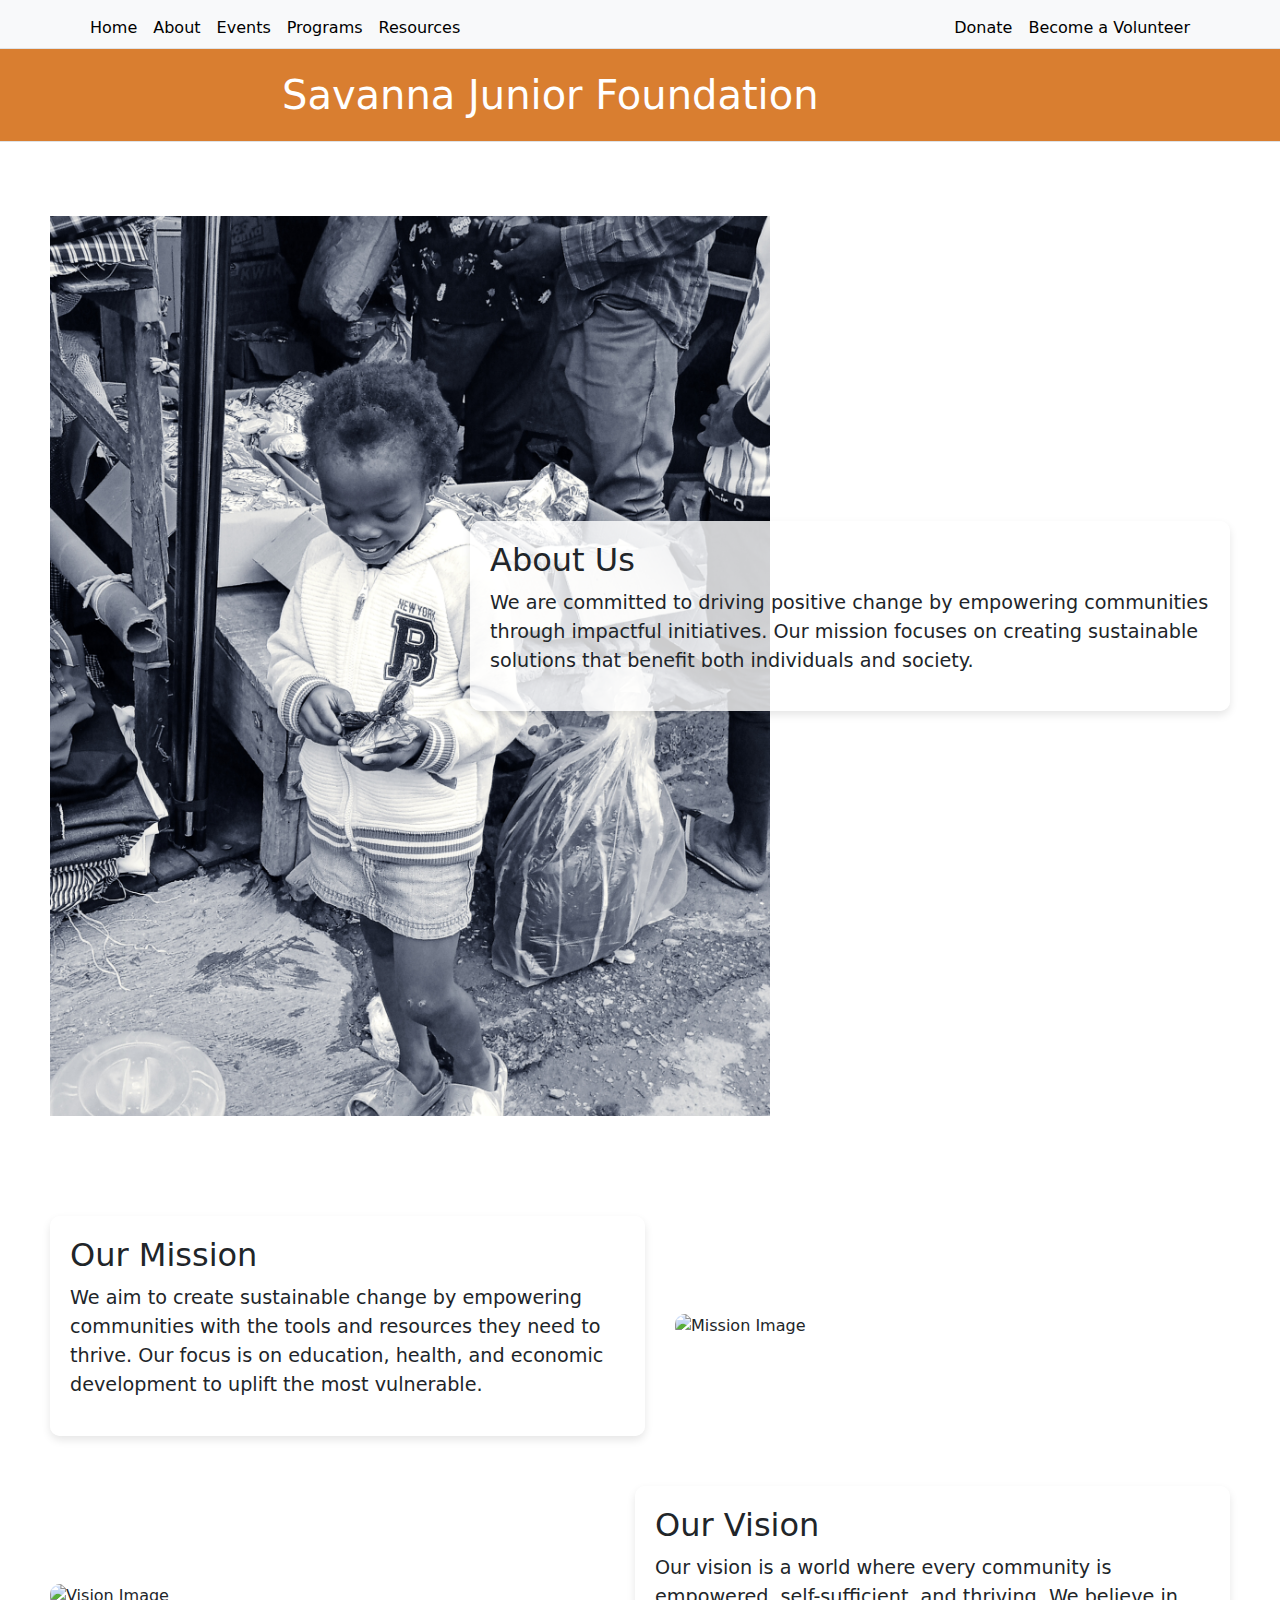
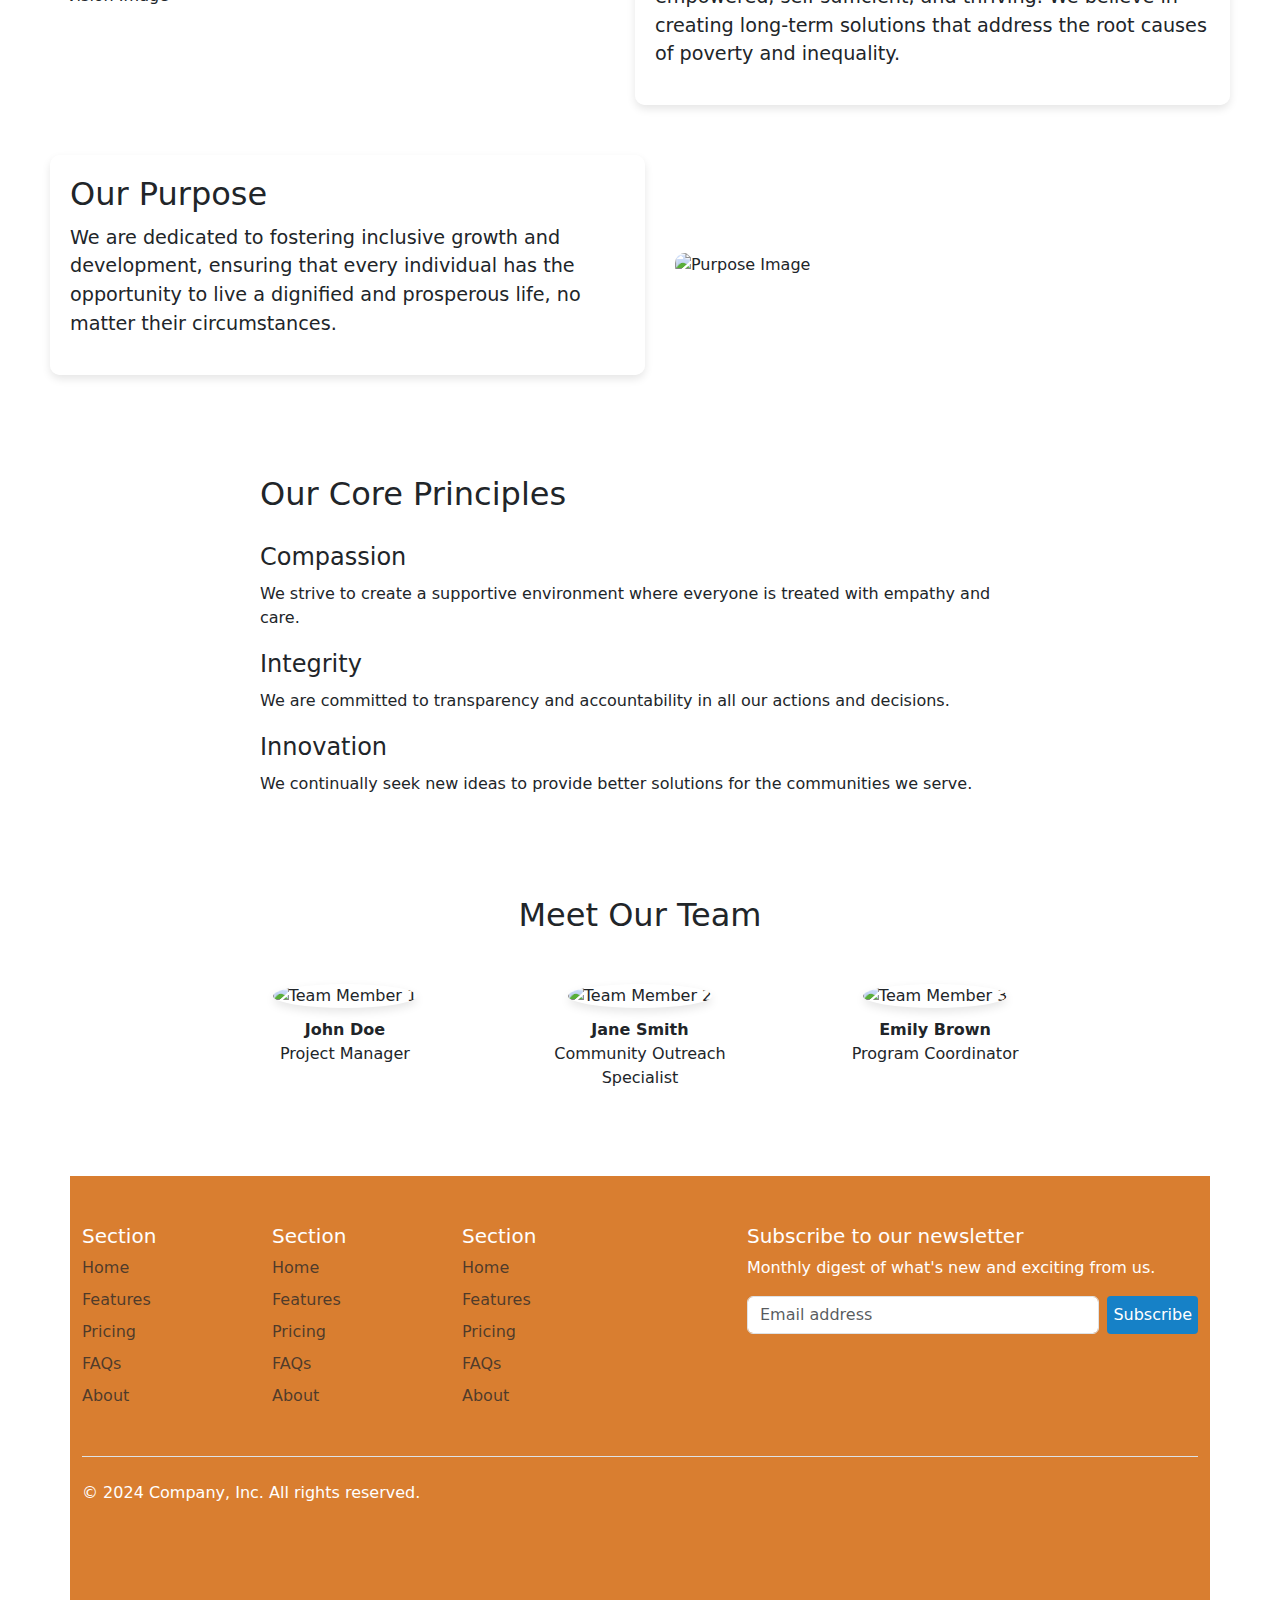
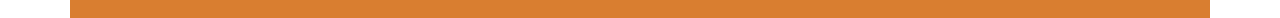
==== AboutUs.html @ 060136b7 "added about us and eveent caleender content" ====
<!DOCTYPE html>
<html lang="en">
<head>
    <meta charset="UTF-8">
    <meta name="viewport" content="width=device-width, initial-scale=1.0">
    <title>Donate</title>
    <link href="https://cdn.jsdelivr.net/npm/bootstrap@5.3.3/dist/css/bootstrap.min.css" rel="stylesheet" integrity="sha384-QWTKZyjpPEjISv5WaRU9OFeRpok6YctnYmDr5pNlyT2bRjXh0JMhjY6hW+ALEwIH" crossorigin="anonymous">
    <link rel="stylesheet" href="./styles.css">
</head>
<body>

    <!-- NavBar -->
<nav class="py-2 bg-body-tertiary border-bottom custom-navbar">
    <div class="container d-flex flex-wrap">
        <ul class="nav me-auto">
            <li class="nav-item"><a href="/" class="nav-link link-body-emphasis px-2 active" aria-current="page">Home</a></li>
            <li class="nav-item"><a href="/AboutUs.html" class="nav-link link-body-emphasis px-2">About</a></li>
            <li class="nav-item"><a href="/EventCalender.html" class="nav-link link-body-emphasis px-2">Events</a></li>
            <li class="nav-item"><a href="/Programs.html" class="nav-link link-body-emphasis px-2">Programs</a></li>
            <li class="nav-item"><a href="/Resource.html" class="nav-link link-body-emphasis px-2">Resources</a></li>
        </ul>
        <ul class="nav">
            <li class="nav-item"><a href="/Donation.html" class="nav-link link-body-emphasis px-2">Donate</a></li>
            <li class="nav-item"><a href="/Volunteer.html" class="nav-link link-body-emphasis px-2">Become a Volunteer</a></li>
        </ul>
    </div>
</nav>

<header class="py-3 mb-4 border-bottom">
    <div class="container d-flex flex-wrap justify-content-center">
        <a href="/" class="d-flex align-items-center mb-3 mb-lg-0 me-lg-auto link-body-emphasis text-decoration-none">
            <img src="./images/logo.png" width="200" alt="">
            <div class="fs-1 header-title">Savanna Junior Foundation</div>
        </a>
    </div>
</header>

<section class="about-us-section">
    <div class="about-us-container">
      <div class="about-us-image">
        <img src="images/image1.jpg" width="400" alt="About Us Image">
      </div>
      <div class="about-us-content">
        <h2>About Us</h2>
        <p>We are committed to driving positive change by empowering communities through impactful initiatives. Our mission focuses on creating sustainable solutions that benefit both individuals and society.</p>
      </div>
    </div>
  </section>


  <section class="mission-vision-purpose">

    <!-- Mission Section -->
    <div class="section mission">
      <div class="text">
        <h2>Our Mission</h2>
        <p>We aim to create sustainable change by empowering communities with the tools and resources they need to thrive. Our focus is on education, health, and economic development to uplift the most vulnerable.</p>
      </div>
      <div class="image">
        <img src="your-mission-image-url.jpg" alt="Mission Image">
      </div>
    </div>
  
    <!-- Vision Section -->
    <div class="section vision">
      <div class="image">
        <img src="your-vision-image-url.jpg" alt="Vision Image">
      </div>
      <div class="text">
        <h2>Our Vision</h2>
        <p>Our vision is a world where every community is empowered, self-sufficient, and thriving. We believe in creating long-term solutions that address the root causes of poverty and inequality.</p>
      </div>
    </div>
  
    <!-- Purpose Section -->
    <div class="section purpose">
      <div class="text">
        <h2>Our Purpose</h2>
        <p>We are dedicated to fostering inclusive growth and development, ensuring that every individual has the opportunity to live a dignified and prosperous life, no matter their circumstances.</p>
      </div>
      <div class="image">
        <img src="your-purpose-image-url.jpg" alt="Purpose Image">
      </div>
    </div>
  
  </section>
  
  
  
  
  <section class="principles">
    <h2>Our Core Principles</h2>
  
    <div class="principle">
      <h3>Compassion</h3>
      <p>We strive to create a supportive environment where everyone is treated with empathy and care.</p>
    </div>
  
    <div class="principle">
      <h3>Integrity</h3>
      <p>We are committed to transparency and accountability in all our actions and decisions.</p>
    </div>
  
    <div class="principle">
      <h3>Innovation</h3>
      <p>We continually seek new ideas to provide better solutions for the communities we serve.</p>
    </div>
  </section>
  

  <section class="my-team">
    <h2>Meet Our Team</h2>
  
    <div class="team-member">
      <img src="./images/member1.jpg" alt="Team Member 1">
      <p><strong>John Doe</strong><br>Project Manager</p>
    </div>
  
    <div class="team-member">
      <img src="./images/member2.jpg" alt="Team Member 2">
      <p><strong>Jane Smith</strong><br>Community Outreach Specialist</p>
    </div>
  
    <div class="team-member">
      <img src="./images/member3.jpg" alt="Team Member 3">
      <p><strong>Emily Brown</strong><br>Program Coordinator</p>
    </div>
  </section>
  










<div class="container custom-footer">
    <footer class="py-5">
      <div class="row">
        <div class="col-6 col-md-2 mb-3">
          <h5>Section</h5>
          <ul class="nav flex-column">
            <li class="nav-item mb-2"><a href="#" class="nav-link p-0 text-body-secondary">Home</a></li>
            <li class="nav-item mb-2"><a href="#" class="nav-link p-0 text-body-secondary">Features</a></li>
            <li class="nav-item mb-2"><a href="#" class="nav-link p-0 text-body-secondary">Pricing</a></li>
            <li class="nav-item mb-2"><a href="#" class="nav-link p-0 text-body-secondary">FAQs</a></li>
            <li class="nav-item mb-2"><a href="#" class="nav-link p-0 text-body-secondary">About</a></li>
          </ul>
        </div>
  
        <div class="col-6 col-md-2 mb-3">
          <h5>Section</h5>
          <ul class="nav flex-column">
            <li class="nav-item mb-2"><a href="#" class="nav-link p-0 text-body-secondary">Home</a></li>
            <li class="nav-item mb-2"><a href="#" class="nav-link p-0 text-body-secondary">Features</a></li>
            <li class="nav-item mb-2"><a href="#" class="nav-link p-0 text-body-secondary">Pricing</a></li>
            <li class="nav-item mb-2"><a href="#" class="nav-link p-0 text-body-secondary">FAQs</a></li>
            <li class="nav-item mb-2"><a href="#" class="nav-link p-0 text-body-secondary">About</a></li>
          </ul>
        </div>
  
        <div class="col-6 col-md-2 mb-3">
          <h5>Section</h5>
          <ul class="nav flex-column">
            <li class="nav-item mb-2"><a href="#" class="nav-link p-0 text-body-secondary">Home</a></li>
            <li class="nav-item mb-2"><a href="#" class="nav-link p-0 text-body-secondary">Features</a></li>
            <li class="nav-item mb-2"><a href="#" class="nav-link p-0 text-body-secondary">Pricing</a></li>
            <li class="nav-item mb-2"><a href="#" class="nav-link p-0 text-body-secondary">FAQs</a></li>
            <li class="nav-item mb-2"><a href="#" class="nav-link p-0 text-body-secondary">About</a></li>
          </ul>
        </div>
  
        <div class="col-md-5 offset-md-1 mb-3">
          <form>
            <h5>Subscribe to our newsletter</h5>
            <p>Monthly digest of what's new and exciting from us.</p>
            <div class="d-flex flex-column flex-sm-row w-100 gap-2">
              <label for="newsletter1" class="visually-hidden">Email address</label>
              <input id="newsletter1" type="text" class="form-control" placeholder="Email address">
              <button class="sub-btn" type="button">Subscribe</button>
            </div>
          </form>
        </div>
      </div>
  
      <div class="d-flex flex-column flex-sm-row justify-content-between py-4 my-4 border-top">
        <p>&copy; 2024 Company, Inc. All rights reserved.</p>
        <ul class="list-unstyled d-flex">
          <li class="ms-3"><a class="link-body-emphasis" href="#"><svg class="bi" width="24" height="24"><use xlink:href="#twitter"/></svg></a></li>
          <li class="ms-3"><a class="link-body-emphasis" href="#"><svg class="bi" width="24" height="24"><use xlink:href="#instagram"/></svg></a></li>
          <li class="ms-3"><a class="link-body-emphasis" href="#"><svg class="bi" width="24" height="24"><use xlink:href="#facebook"/></svg></a></li>
        </ul>
      </div>
    </footer>
  </div>
  <script src="/docs/5.3/dist/js/bootstrap.bundle.min.js" integrity="sha384-YvpcrYf0tY3lHB60NNkmXc5s9fDVZLESaAA55NDzOxhy9GkcIdslK1eN7N6jIeHz" crossorigin="anonymous"></script>
  
      </body>
      
      <script src="script.js"></script>

 <!-- footer -->
<script src="https://cdn.jsdelivr.net/npm/bootstrap@5.3.3/dist/js/bootstrap.bundle.min.js" integrity="sha384-YvpcrYf0tY3lHB60NNkmXc5s9fDVZLESaAA55NDzOxhy9GkcIdslK1eN7N6jIeHz" crossorigin="anonymous"></script>

</body>
</html>
---- styles.css ----
/* navbar */
.custom-navbar {
    background-color: #D97E30; 
    padding-bottom: 0 !important; 
    position: sticky;
}

header.py-3.mb-4.border-bottom {
    padding-top: 30px;
    background-color:#D97E30 ;
    
}
.header-title{
    color: white;
}

.custom-navbar .nav-link:hover {
    color: #6a6968 !important; 
}

/*  */


/* foooter */
.custom-footer{
    background-color: #D97E30;
    color: white;
    width: auto;
}
.sub-btn{
    color: white;
    background-color: #1681c7;
    border: none;
    border-radius: 4px;
}
/*  */

/* hero  */
/* Styles for the hero section */
.hero-section {
    margin-top: -20px;
    background-image: url('./images/sand2.png');
    background-repeat: no-repeat;
    background-size: cover;
    height: 90vh;
    background-attachment: fixed;
    display: flex;
    justify-content: center;
    align-items: center;
    padding: 0 50px;
  }
  
  .hero-section > * {
    position: relative;
    z-index: 2;
  }
  
  /* Content will be side by side on larger screens */
  .hero-content {
    display: flex;
    flex-direction: row; /* Side by side layout */
    justify-content: space-between;
    align-items: center;
    gap: 2em;
    width: 100%;
    max-width: 1200px; /* Control max width of the content */
    text-align: center;
  }
  
  /* Hero image styles */
  .hero-image {
    flex: 1; /* Image takes up 1 part of the space */
    display: flex;
    justify-content: center;
    align-items: center;
    background-color: #1A83C8;
    padding: 20px;
  }
  
  .hero-image img {
    max-width: 100%; /* Ensures the image is responsive */
    height: auto;
  }
  
  /* Hero text styles */
  .hero-text {
    flex: 1; /* Text takes up 1 part of the space */
    text-align: left;
    padding: 20px;
    background-color: rgba(255, 255, 255, 0.8); /* Add a semi-transparent background for readability */
    border-radius: 10px;
    box-shadow: 0 4px 8px rgba(0, 0, 0, 0.1); /* Add a shadow for depth */
  }
  
  .hero-text h2 {
    font-size: 2.5rem;
    color: black;
  }
  
  .hero-text p {
    font-size: 1rem;
    line-height: 1.6;
    margin: 1em 0;
  }
  
  /* Button styling */
  .hero-btn {
    margin-top: 1.5em; /* Space above the button */
  }
  
  .hero-btn button {
    background-color: #1681c7;
    text-align: center;
    border: none;
    color: white;
    padding: 20px;
    border-radius: 0px;
    font-size: 1.2rem;
    cursor: pointer;
  }
  
  .hero-btn button:hover {
    background-color: #e04e2a;
  }
  
  /* Responsive Design for Tablets */
  @media (max-width: 768px) {
    .hero-content {
      flex-direction: column; /* Stack content vertically on smaller screens */
      gap: 1.5em;
    }
  
    .hero-image {
      padding: 40px;
    }
  
    .hero-text h2 {
      font-size: 2rem;
    }
  }
  
  /* Responsive Design for Mobile Devices */
  @media (max-width: 480px) {
    .hero-section {
      height: auto;
      background-attachment: scroll; /* Remove fixed background for mobile */
      padding: 20px;
    }
  
    .hero-content {
      flex-direction: column;
      gap: 1em;
    }
  
    .hero-image {
      padding: 40px;
    }
  
    .hero-text {
      padding: 10px;
    }
  
    .hero-text h2 {
      font-size: 1.6rem;
    }
  
    .hero-text p {
      font-size: 0.9rem;
    }
  
    .hero-btn button {
      font-size: 1rem;
      padding: 10px 20px;
    }
  }
  
/*  */





/* number counter */

.number-counter {
    background-color:#D97E30 ;
    display: flex;
    justify-content: center;
    align-items: center;
    gap: 30px; /* Add space between counter containers */
    flex-wrap: wrap; /* Allow wrapping to new lines if necessary */
    padding: 20px;
    margin-top: -100px;
  }
  
  
  .counter-container {
    display: flex;
    flex-direction: column;
    justify-content: center;
    text-align: center;
    margin: 30px 50px;
  }
  
  .counter {
    font-size: 60px;
    margin-top: 10px;
  }
  
  @media (max-width: 580px) {
    body {
      flex-direction: column;
    }
  }
  

/*  */



/* Core Values Section Styles */
.core-values {
    display: flex;
    flex-wrap: wrap; /* Allows items to wrap on smaller screens */
    justify-content: center; /* Centers content horizontally */
    padding: 20px; /* Adds padding to the section */
  }
  
  /* Individual Core Value Content */
  .core-value-content {
    display: flex; /* Flexbox for layout */
    flex-direction: column; /* Stack items vertically */
    align-items: center; /* Center items */
    margin: 20px; /* Space between items */
    max-width: 300px; /* Limit the width of each content block */
    text-align: center; /* Center the text */
  }
  
  /* Image Container with Overlay */
  .image-container {
    position: relative; /* For positioning the overlay */
  }
  
  .image-container img {
    /* max-width: 100%; Ensures responsiveness */
    height: auto; /* Maintain aspect ratio */
    border-radius: 10px; /* Optional: rounded corners */
    width: 500px;
    max-width: 100%; 
  }
  
  /* Overlay for Hover Effect */
  .overlay {
    position: absolute; /* Overlay positioned absolutely */
    top: 0;
    left: 0;
    right: 0;
    bottom: 0;
    background-color: rgba(0, 0, 0, 0.7); /* Semi-transparent background */
    color: white; /* Text color */
    display: flex; /* Flex to center the text */
    justify-content: center; /* Center horizontally */
    align-items: center; /* Center vertically */
    opacity: 0; /* Initially hidden */
    transition: opacity 0.3s ease; /* Smooth transition */
    border-radius: 10px; /* Optional: rounded corners */
  }
  
  .image-container:hover .overlay {
    opacity: 1; /* Show overlay on hover */
  }
  
  /* Core Value Text Styles */
  .core-value-text {
    margin-top: 10px; /* Space above text */
  }
  
  /* Responsive Styles */
  @media (max-width: 768px) {
    .core-value-content {
      max-width: 100%; /* Allow full width on smaller screens */
    }
  }
  



  /* /*  donation* */
  .donate {
    display: flex;
    justify-content: center;
    align-items: flex-start;
    flex-wrap: wrap; /* Allow wrapping on smaller screens */
    padding: 20px;
    background-color: #f9f9f9; /* Light background for contrast */
}

.donate-content {
    display: flex;
    justify-content: space-between;
    align-items: flex-start;
    flex-wrap: wrap; /* Allow wrapping on smaller screens */
    max-width: 1200px; /* Max width for larger screens */
    width: 100%;
}

.donate-image-container {
    flex: 1 1 200px; /* Allow flexibility, minimum width of 200px */
    margin-right: 20px; /* Space between image and text/form */
    text-align: center; /* Center the image */
}

.donate-image-container img {
    max-width: 100%; /* Responsive image */
    height: auto; /* Maintain aspect ratio */
}

.donate-content p {
    flex: 2 1 300px; /* Allow flexibility, minimum width of 300px */
    margin: 0 20px; /* Space around text */
    line-height: 1.5; /* Improve readability */
}

.donate-form {
    flex: 1 1 300px; /* Allow flexibility, minimum width of 300px */
    padding: 20px;
    border: 1px solid #ddd; /* Light border around the form */
    border-radius: 10px; /* Rounded corners */
    background-color: white; /* White background for the form */
    box-shadow: 0 2px 10px rgba(0, 0, 0, 0.1); /* Subtle shadow for depth */
}

.donate-form h3 {
    margin-top: 0; /* Remove top margin */
}

.donate-form input[type="text"],
.donate-form input[type="email"],
.donate-form input[type="number"] {
    width: 100%; /* Full width inputs */
    padding: 10px;
    margin-bottom: 15px; /* Space between inputs */
    border: 1px solid #ccc; /* Border for inputs */
    border-radius: 5px; /* Rounded corners for inputs */
}

.donate-form button {
    background-color: #1681c7; /* Button background color */
    color: white; /* Text color */
    padding: 10px 15px; /* Button padding */
    border: none; /* Remove default border */
    border-radius: 5px; /* Rounded corners */
    cursor: pointer; /* Pointer cursor on hover */
    font-size: 1rem; /* Font size for button */
}

.donate-form button:hover {
    background-color: #e04e2a; /* Button hover color */
}

/* Media Queries */
@media (max-width: 768px) {
    .donate {
        flex-direction: column; /* Stack vertically on smaller screens */
        align-items: center; /* Center align */
    }

    .donate-content {
        flex-direction: column; /* Stack content vertically */
        align-items: center; /* Center align */
    }

    .donate-image-container {
        margin-right: 0; /* Remove right margin on smaller screens */
        margin-bottom: 20px; /* Space below the image */
    }

    .donate-content p,
    .donate-form {
        width: 100%; /* Full width for smaller screens */
        max-width: none; /* Remove max-width */
        margin: 0; /* Remove margins */
    }
}

.donate-form label {
    display: inline-block; /* Make labels inline to position side by side */
    margin-right: 15px; /* Space between radio options */
    font-size: 1rem; /* Font size for the labels */
}




  /*  */


  /* about us  */
  .about-us-container {
    display: flex;
    align-items: center;
    position: relative;
    padding: 50px;
  }
  
  .about-us-image {
    flex: 1;
    position: relative;
  }
  
  .about-us-image img {
    width: 100%;
    height: 900px; /* You can adjust this height */
    object-fit: cover;
  }
  
  .about-us-content {
    flex: 1;
    background-color: rgba(255, 255, 255, 0.8); /* Semi-transparent background for the text */
    padding: 20px;
    position: relative;
    top: -50px; /* Moves the text box upwards to overlap the image */
    margin-left: -300px; /* Moves the text over the image */
    z-index: 1;
    box-shadow: 0 4px 8px rgba(0, 0, 0, 0.1); /* Optional shadow for depth */
    border-radius: 10px; /* Optional: Rounded corners */
  }
  
  .about-us-content h2 {
    font-size: 2rem;
    margin-bottom: 10px;
  }
  
  .about-us-content p {
    font-size: 1.2rem;
  }
  
  @media (max-width: 768px) {
    .about-us-container {
      flex-direction: column; /* Stack the image and text vertically on smaller screens */
      padding: 20px;
    }
  
    .about-us-content {
      top: 0;
      margin-left: 0;
      margin-top: -20px; /* Optional: Adjust spacing on smaller screens */
    }
  
    .about-us-image img {
      height: 300px;
    }
  }
  
  @media (max-width: 480px) {
    .about-us-content h2 {
      font-size: 1.5rem;
    }
  
    .about-us-content p {
      font-size: 1rem;
    }
  }



  .mission-vision-purpose {
    display: flex;
    flex-direction: column;
    gap: 50px;
    padding: 50px;
  }
  
  .section {
    display: flex;
    align-items: center;
    gap: 30px;
    justify-content: space-between;
  }
  
  .section .text {
    flex: 1;
    padding: 20px;
    background-color: rgba(255, 255, 255, 0.8); /* Optional: For better readability */
    border-radius: 10px;
    box-shadow: 0 4px 8px rgba(0, 0, 0, 0.1);
  }
  
  .section .text h2 {
    font-size: 2rem;
    margin-bottom: 10px;
  }
  
  .section .text p {
    font-size: 1.2rem;
  }
  
  .section .image {
    flex: 1;
  }
  
  .section .image img {
    width: 100%;
    height: auto;
    object-fit: cover;
    border-radius: 10px;
  }
  
  /* Mission Section: Image on the right, text on the left */
  .mission .image {
    order: 2;
  }
  .mission .text {
    order: 1;
  }
  
  /* Vision Section: Image on the left, text on the right */
  .vision .image {
    order: 1;
  }
  .vision .text {
    order: 2;
  }
  
  /* Purpose Section: Image on the right, text on the left */
  .purpose .image {
    order: 2;
  }
  .purpose .text {
    order: 1;
  }
  
  /* Responsive Design */
  @media (max-width: 768px) {
    .section {
      flex-direction: column;
      text-align: center;
    }
  
    .section .image, .section .text {
      order: unset; /* Reset the order */
    }
  
    .section .image img {
      height: 300px; /* Adjust image height for smaller screens */
    }
  }
  
  @media (max-width: 480px) {
    .section .text h2 {
      font-size: 1.5rem;
    }
  
    .section .text p {
      font-size: 1rem;
    }
  }
  
  
  

  .principles {
    text-align: left;
    margin: 50px auto;
    padding: 0 20px;
    max-width: 800px;
  }
  
  .principles h2 {
    font-size: 2rem;
    margin-bottom: 30px;
  }
  
  .principle h3 {
    font-size: 1.5rem;
    margin-bottom: 10px;
  }
  
  .principle p {
    font-size: 1rem;
    margin-bottom: 20px;
  }
  
  /* Responsive Design */
  @media (max-width: 768px) {
    .principles h2 {
      font-size: 1.8rem;
    }
  
    .principle h3 {
      font-size: 1.3rem;
    }
  
    .principle p {
      font-size: 0.95rem;
    }
  }
  


  .my-team {
    text-align: center;
    padding: 50px 20px;
  }
  
  .my-team h2 {
    font-size: 2rem;
    margin-bottom: 30px;
  }
  
  .team-member {
    display: inline-block;
    width: 250px;
    margin: 20px;
    vertical-align: top;
    text-align: center;
  }
  
  .team-member img {
    width: 100%;
    height: auto;
    border-radius: 50%;
    box-shadow: 0 4px 10px rgba(0, 0, 0, 0.1);
  }
  
  .team-member p {
    margin-top: 10px;
    font-size: 1rem;
  }
  
  /* Responsive Design */
  @media (max-width: 768px) {
    .team-member {
      width: 45%;
    }
  }
  
  @media (max-width: 480px) {
    .team-member {
      width: 90%;
      margin: 10px auto;
    }
  }
  
  /*  */



  /* events calender */
  /* Overall Page Layout */
.events-page {
    padding: 20px;
  }
  
  /* Upcoming Event and Calendar Side by Side */
  .upcoming-calendar-container {
    display: flex;
    justify-content: space-between;
    gap: 50px;
    margin-bottom: 50px;
  }
  
  .upcoming-event, .calendar-container {
    flex: 1;
    background-color: rgba(255, 255, 255, 0.8);
    padding: 20px;
    border-radius: 8px;
    box-shadow: 0 4px 6px rgba(0, 0, 0, 0.1);
  }
  
  .upcoming-event h2, .calendar-container h2 {
    font-size: 1.8rem;
    margin-bottom: 20px;
  }
  
  .calendar-container {
    text-align: center;
  }
  
  #event-date-picker {
    padding: 10px;
    border-radius: 5px;
    border: 1px solid #ccc;
    font-size: 1rem;
  }
  
  #check-event-btn {
    margin-top: 10px;
    padding: 10px 20px;
    background-color: #1681c7;
    color: white;
    cursor: pointer;
    border: none;
    border-radius: 5px;
    font-size: 1rem;
  }
  
  #check-event-btn:hover {
    background-color: #e04e2a;
  }
  
  #event-message {
    margin-top: 20px;
    font-size: 1.2rem;
    font-weight: bold;
  }
  
  /* Recent Events Section */
  .past-events-grid {
    display: grid;
    grid-template-columns: repeat(3, 1fr);
    gap: 20px;
  }
  
  .event-card {
    background-color: rgba(255, 255, 255, 0.8);
    border-radius: 8px;
    overflow: hidden;
    box-shadow: 0 4px 6px rgba(0, 0, 0, 0.1);
    text-align: center;
  }
  
  .event-card img {
    width: 100%;
    height: 150px;
    object-fit: cover;
  }
  
  .event-details {
    padding: 15px;
  }
  
  .event-details h3 {
    font-size: 1.5rem;
    margin-bottom: 10px;
  }
  
  .event-details p {
    font-size: 1rem;
  }
  
  /* Responsive Design */
  @media (max-width: 768px) {
    .upcoming-calendar-container {
      flex-direction: column;
      align-items: center;
    }
  
    .past-events-grid {
      grid-template-columns: repeat(2, 1fr);
    }
  
    .event-card img {
      height: 120px;
    }
  
    .event-details h3 {
      font-size: 1.2rem;
    }
  }
  
  @media (max-width: 480px) {
    .past-events-grid {
      grid-template-columns: 1fr;
    }
  
    .event-card img {
      height: 100px;
    }
  
    .event-details h3 {
      font-size: 1rem;
    }
  
    .upcoming-event, .calendar-container {
      padding: 15px;
    }
  }
  
  
  
  /*  */
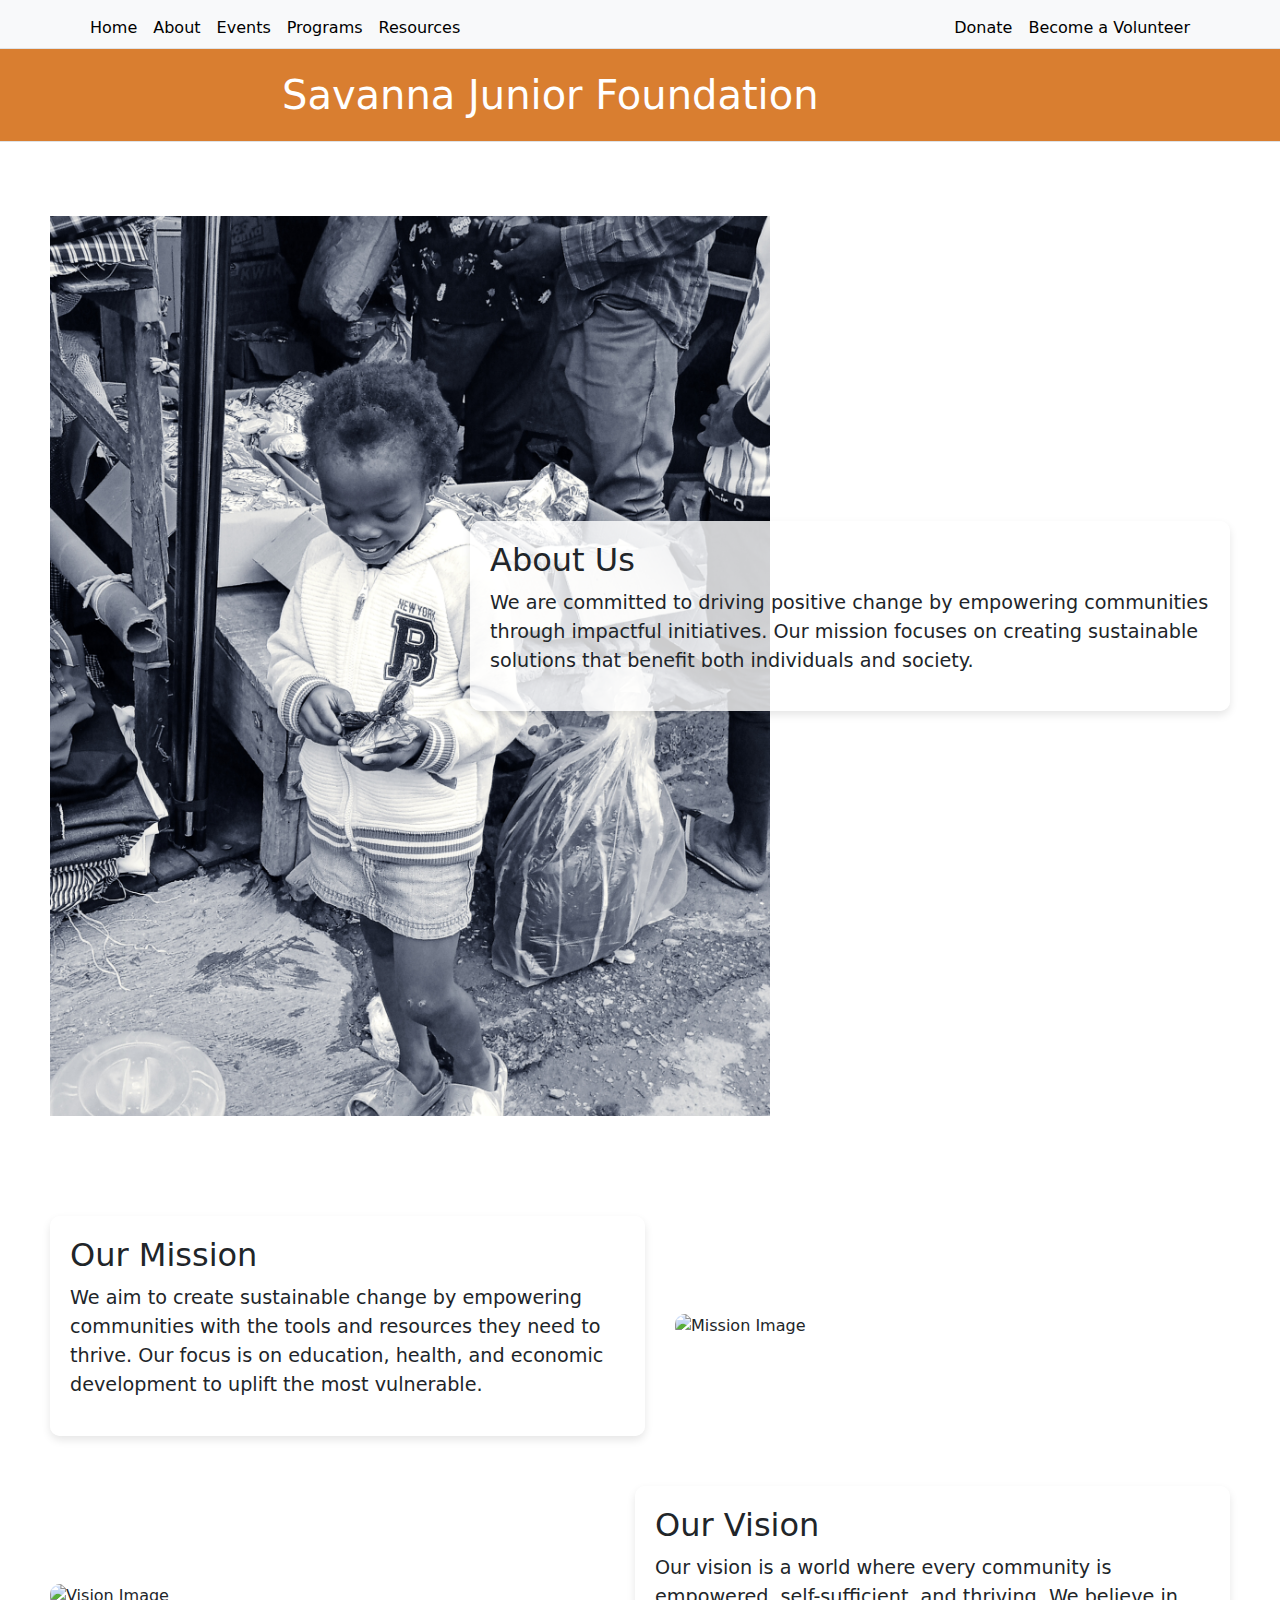
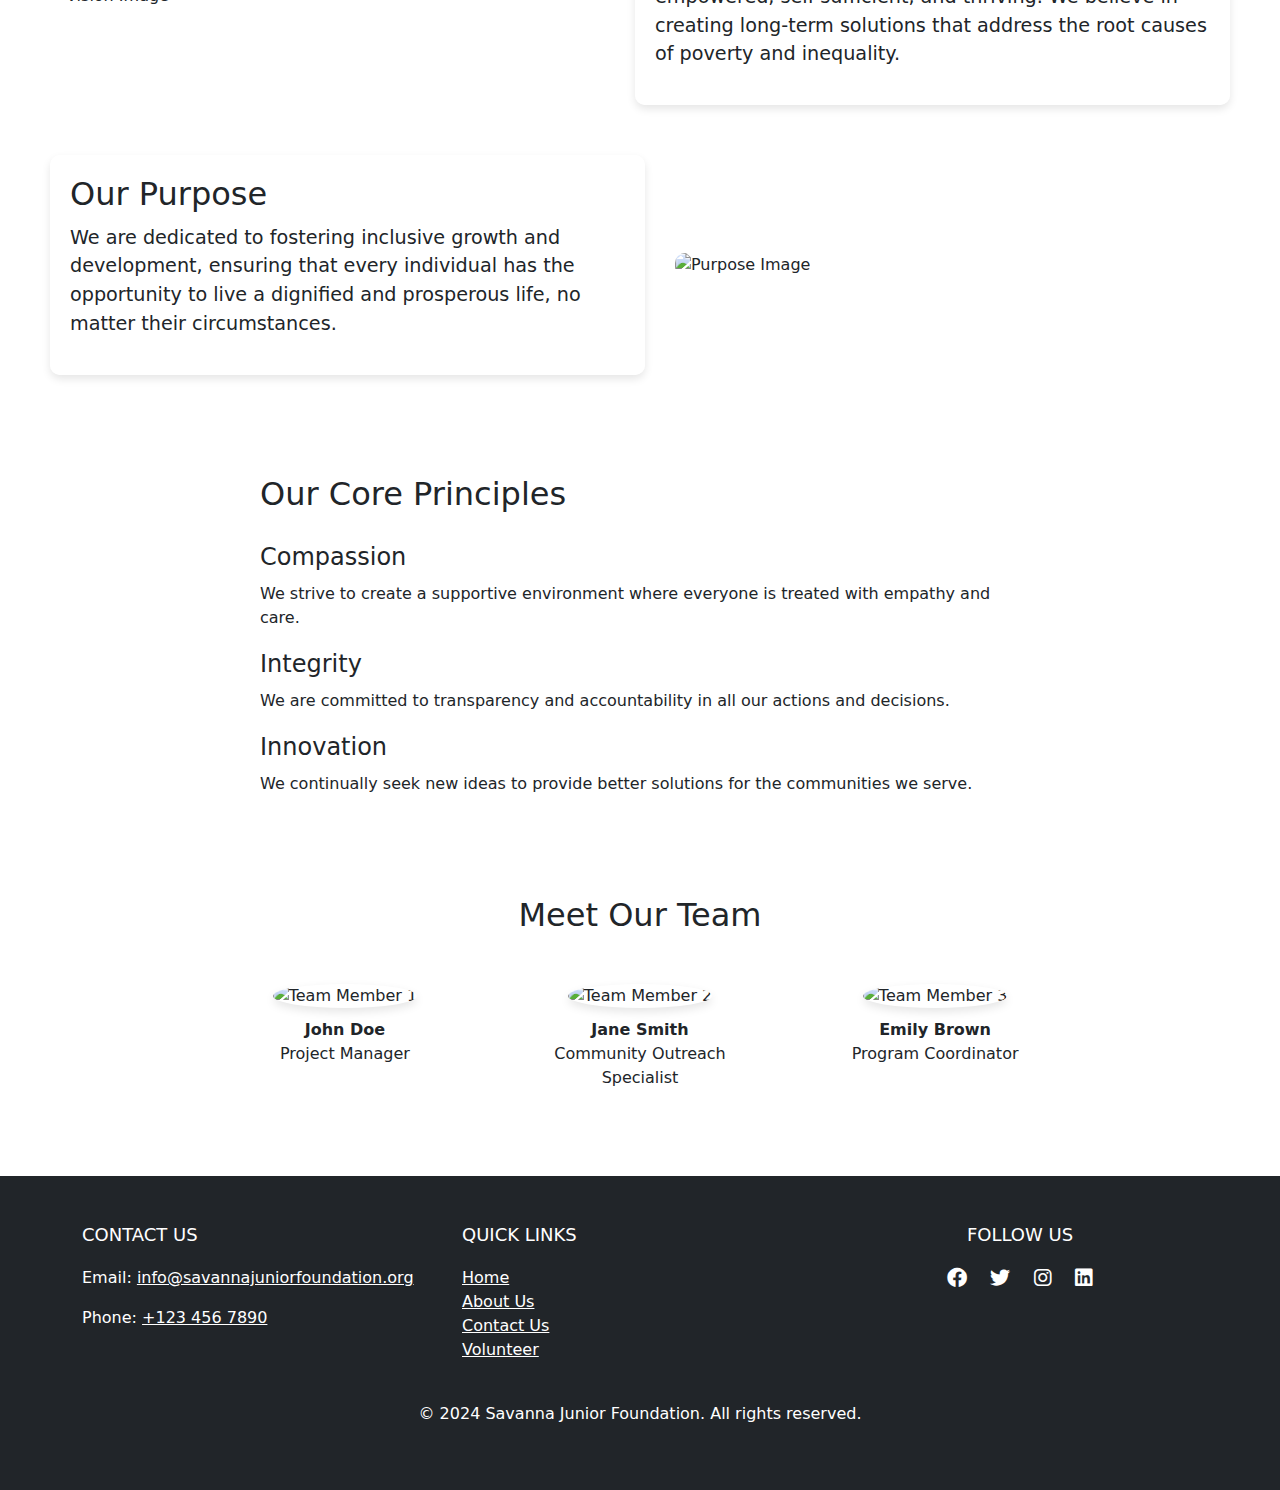
==== commit 07339827: "Merge branch 'hlogie' of https://github.com/LindseyM23/Savanna-Foundation into Lindsey" ====
--- a/AboutUs.html
+++ b/AboutUs.html
@@ -5,6 +5,9 @@
     <meta name="viewport" content="width=device-width, initial-scale=1.0">
     <title>Donate</title>
     <link href="https://cdn.jsdelivr.net/npm/bootstrap@5.3.3/dist/css/bootstrap.min.css" rel="stylesheet" integrity="sha384-QWTKZyjpPEjISv5WaRU9OFeRpok6YctnYmDr5pNlyT2bRjXh0JMhjY6hW+ALEwIH" crossorigin="anonymous">
+    <!-- Font Awesome -->
+<link rel="stylesheet" href="https://cdnjs.cloudflare.com/ajax/libs/font-awesome/6.0.0-beta3/css/all.min.css">
+
     <link rel="stylesheet" href="./styles.css">
 </head>
 <body>
@@ -137,70 +140,57 @@
 
 
 
-<div class="container custom-footer">
-    <footer class="py-5">
+  <footer class="py-5 bg-dark text-white">
+    <div class="container">
       <div class="row">
-        <div class="col-6 col-md-2 mb-3">
-          <h5>Section</h5>
-          <ul class="nav flex-column">
-            <li class="nav-item mb-2"><a href="#" class="nav-link p-0 text-body-secondary">Home</a></li>
-            <li class="nav-item mb-2"><a href="#" class="nav-link p-0 text-body-secondary">Features</a></li>
-            <li class="nav-item mb-2"><a href="#" class="nav-link p-0 text-body-secondary">Pricing</a></li>
-            <li class="nav-item mb-2"><a href="#" class="nav-link p-0 text-body-secondary">FAQs</a></li>
-            <li class="nav-item mb-2"><a href="#" class="nav-link p-0 text-body-secondary">About</a></li>
+        <!-- Contact Us Section -->
+        <div class="col-md-4">
+          <h5>Contact Us</h5>
+          <p>Email: <a href="mailto:info@savannajuniorfoundation.org" class="text-white">info@savannajuniorfoundation.org</a></p>
+          <p>Phone: <a href="tel:+1234567890" class="text-white">+123 456 7890</a></p>
+        </div>
+        <!-- Quick Links Section -->
+        <div class="col-md-4">
+          <h5>Quick Links</h5>
+          <ul class="list-unstyled">
+            <li><a href="/" class="text-white">Home</a></li>
+            <li><a href="/AboutUs.html" class="text-white">About Us</a></li>
+            <li><a href="/Contact.html" class="text-white">Contact Us</a></li>
+            <li><a href="/Volunteer.html" class="text-white">Volunteer</a></li>
           </ul>
         </div>
-  
-        <div class="col-6 col-md-2 mb-3">
-          <h5>Section</h5>
-          <ul class="nav flex-column">
-            <li class="nav-item mb-2"><a href="#" class="nav-link p-0 text-body-secondary">Home</a></li>
-            <li class="nav-item mb-2"><a href="#" class="nav-link p-0 text-body-secondary">Features</a></li>
-            <li class="nav-item mb-2"><a href="#" class="nav-link p-0 text-body-secondary">Pricing</a></li>
-            <li class="nav-item mb-2"><a href="#" class="nav-link p-0 text-body-secondary">FAQs</a></li>
-            <li class="nav-item mb-2"><a href="#" class="nav-link p-0 text-body-secondary">About</a></li>
+        <!-- Follow Us Section -->
+        <div class="col-md-4 text-center">
+          <h5>Follow Us</h5>
+          <ul class="list-inline">
+            <li class="list-inline-item">
+              <a href="#" class="text-white">
+                <i class="fab fa-facebook fa-lg"></i>
+              </a>
+            </li>
+            <li class="list-inline-item">
+              <a href="#" class="text-white">
+                <i class="fab fa-twitter fa-lg"></i>
+              </a>
+            </li>
+            <li class="list-inline-item">
+              <a href="#" class="text-white">
+                <i class="fab fa-instagram fa-lg"></i>
+              </a>
+            </li>
+            <li class="list-inline-item">
+              <a href="#" class="text-white">
+                <i class="fab fa-linkedin fa-lg"></i>
+              </a>
+            </li>
           </ul>
         </div>
-  
-        <div class="col-6 col-md-2 mb-3">
-          <h5>Section</h5>
-          <ul class="nav flex-column">
-            <li class="nav-item mb-2"><a href="#" class="nav-link p-0 text-body-secondary">Home</a></li>
-            <li class="nav-item mb-2"><a href="#" class="nav-link p-0 text-body-secondary">Features</a></li>
-            <li class="nav-item mb-2"><a href="#" class="nav-link p-0 text-body-secondary">Pricing</a></li>
-            <li class="nav-item mb-2"><a href="#" class="nav-link p-0 text-body-secondary">FAQs</a></li>
-            <li class="nav-item mb-2"><a href="#" class="nav-link p-0 text-body-secondary">About</a></li>
-          </ul>
-        </div>
-  
-        <div class="col-md-5 offset-md-1 mb-3">
-          <form>
-            <h5>Subscribe to our newsletter</h5>
-            <p>Monthly digest of what's new and exciting from us.</p>
-            <div class="d-flex flex-column flex-sm-row w-100 gap-2">
-              <label for="newsletter1" class="visually-hidden">Email address</label>
-              <input id="newsletter1" type="text" class="form-control" placeholder="Email address">
-              <button class="sub-btn" type="button">Subscribe</button>
-            </div>
-          </form>
-        </div>
       </div>
-  
-      <div class="d-flex flex-column flex-sm-row justify-content-between py-4 my-4 border-top">
-        <p>&copy; 2024 Company, Inc. All rights reserved.</p>
-        <ul class="list-unstyled d-flex">
-          <li class="ms-3"><a class="link-body-emphasis" href="#"><svg class="bi" width="24" height="24"><use xlink:href="#twitter"/></svg></a></li>
-          <li class="ms-3"><a class="link-body-emphasis" href="#"><svg class="bi" width="24" height="24"><use xlink:href="#instagram"/></svg></a></li>
-          <li class="ms-3"><a class="link-body-emphasis" href="#"><svg class="bi" width="24" height="24"><use xlink:href="#facebook"/></svg></a></li>
-        </ul>
+      <div class="text-center mt-4">
+        <p>&copy; 2024 Savanna Junior Foundation. All rights reserved.</p>
       </div>
-    </footer>
-  </div>
-  <script src="/docs/5.3/dist/js/bootstrap.bundle.min.js" integrity="sha384-YvpcrYf0tY3lHB60NNkmXc5s9fDVZLESaAA55NDzOxhy9GkcIdslK1eN7N6jIeHz" crossorigin="anonymous"></script>
-  
-      </body>
-      
-      <script src="script.js"></script>
+    </div>
+  </footer>
 
  <!-- footer -->
 <script src="https://cdn.jsdelivr.net/npm/bootstrap@5.3.3/dist/js/bootstrap.bundle.min.js" integrity="sha384-YvpcrYf0tY3lHB60NNkmXc5s9fDVZLESaAA55NDzOxhy9GkcIdslK1eN7N6jIeHz" crossorigin="anonymous"></script>
--- a/styles.css
+++ b/styles.css
@@ -779,4 +779,36 @@
   
   
   
-  /*  */+  /*  */
+
+  .core-value-img {
+    max-width: 200px; /* Increase image size */
+    border-radius: 15%; /* Make images circular */
+    box-shadow: 0 4px 8px rgba(0, 0, 0, 0.2); /* Add shadow */
+    transition: transform 0.3s ease, box-shadow 0.3s ease;
+  }
+  
+  .core-value-img:hover {
+    transform: scale(1.1); /* Slightly increase size on hover */
+    box-shadow: 0 8px 16px rgba(0, 0, 0, 0.3); /* Darker shadow on hover */
+  }
+  
+/* footer */
+  footer .list-inline-item {
+    margin: 0 10px; /* Space between icons */
+  }
+  
+  footer .list-inline-item a:hover {
+    color: #f8c14d; /* A soft color change on hover for the icons */
+  }
+  
+  footer h5 {
+    margin-bottom: 20px;
+    text-transform: uppercase;
+    font-size: 18px;
+  }
+  
+  footer ul a:hover {
+    color: #f8c14d; /* Highlight links on hover */
+  }
+  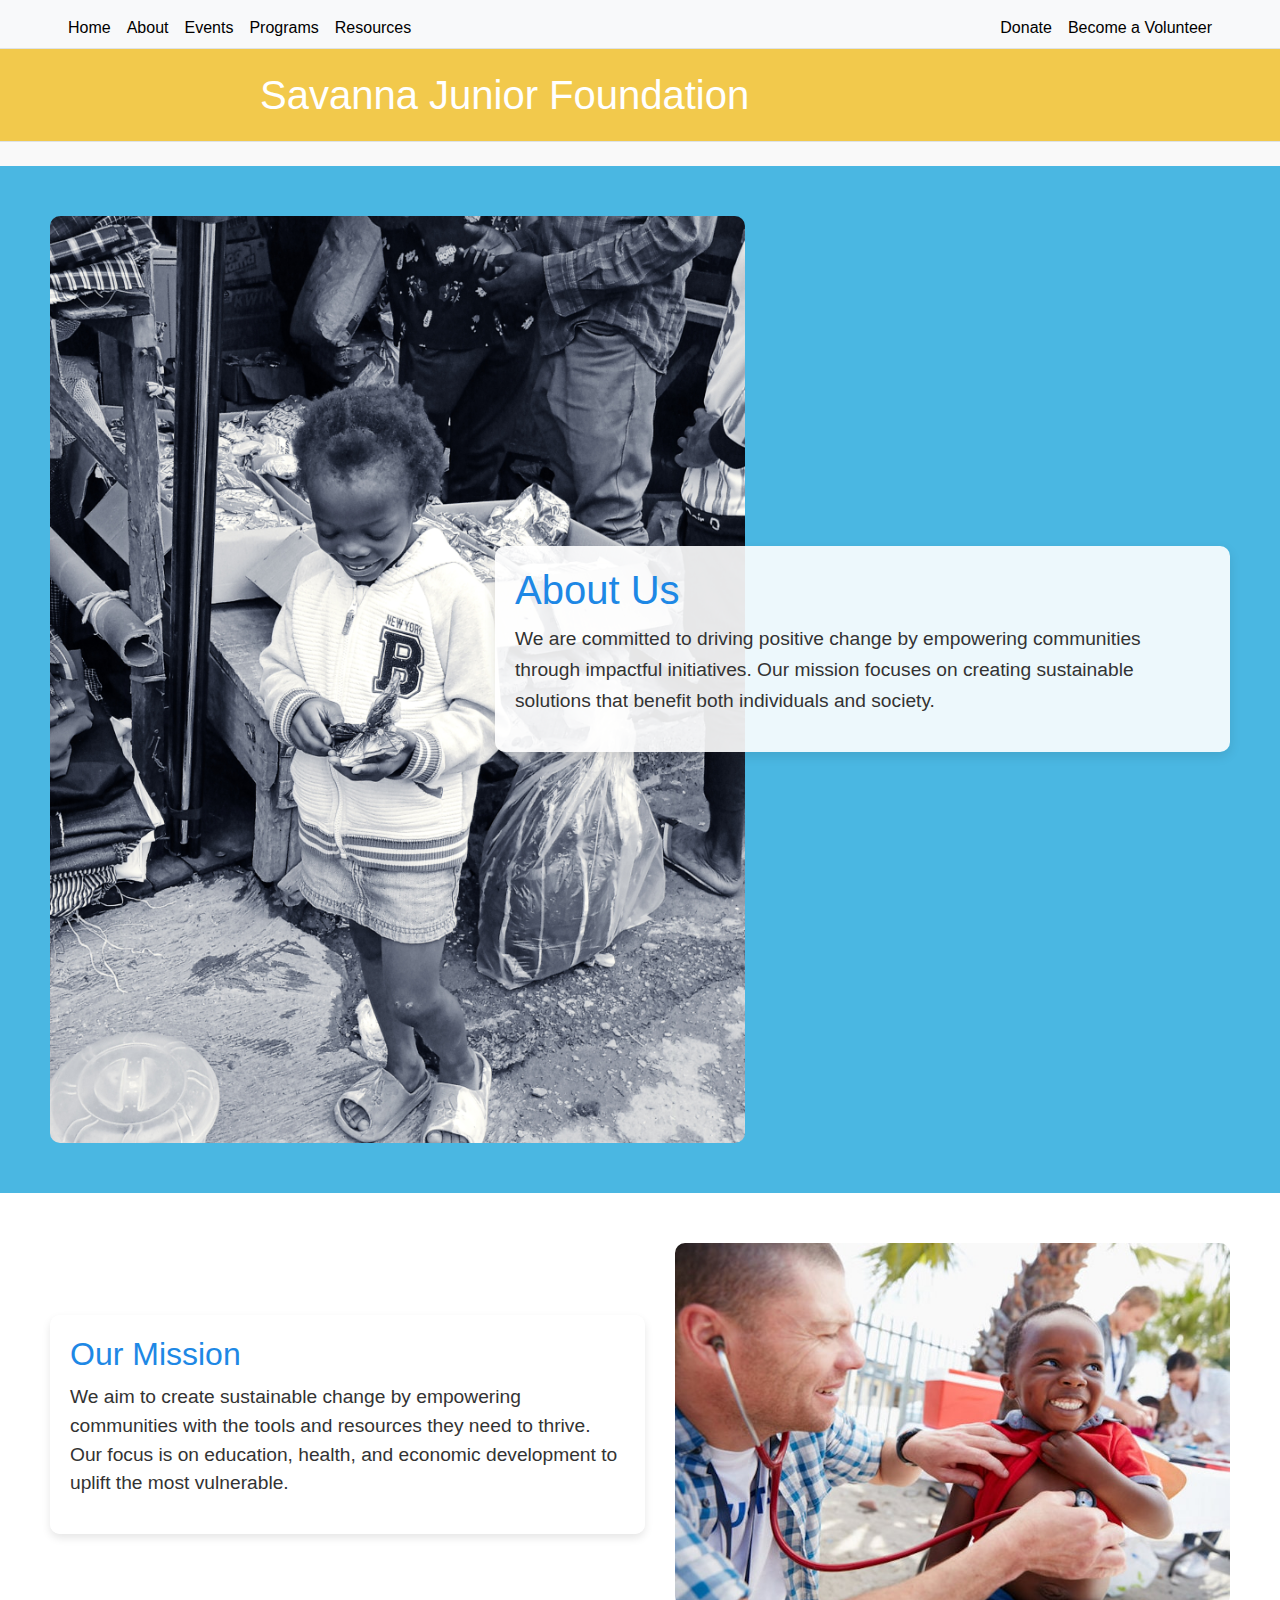
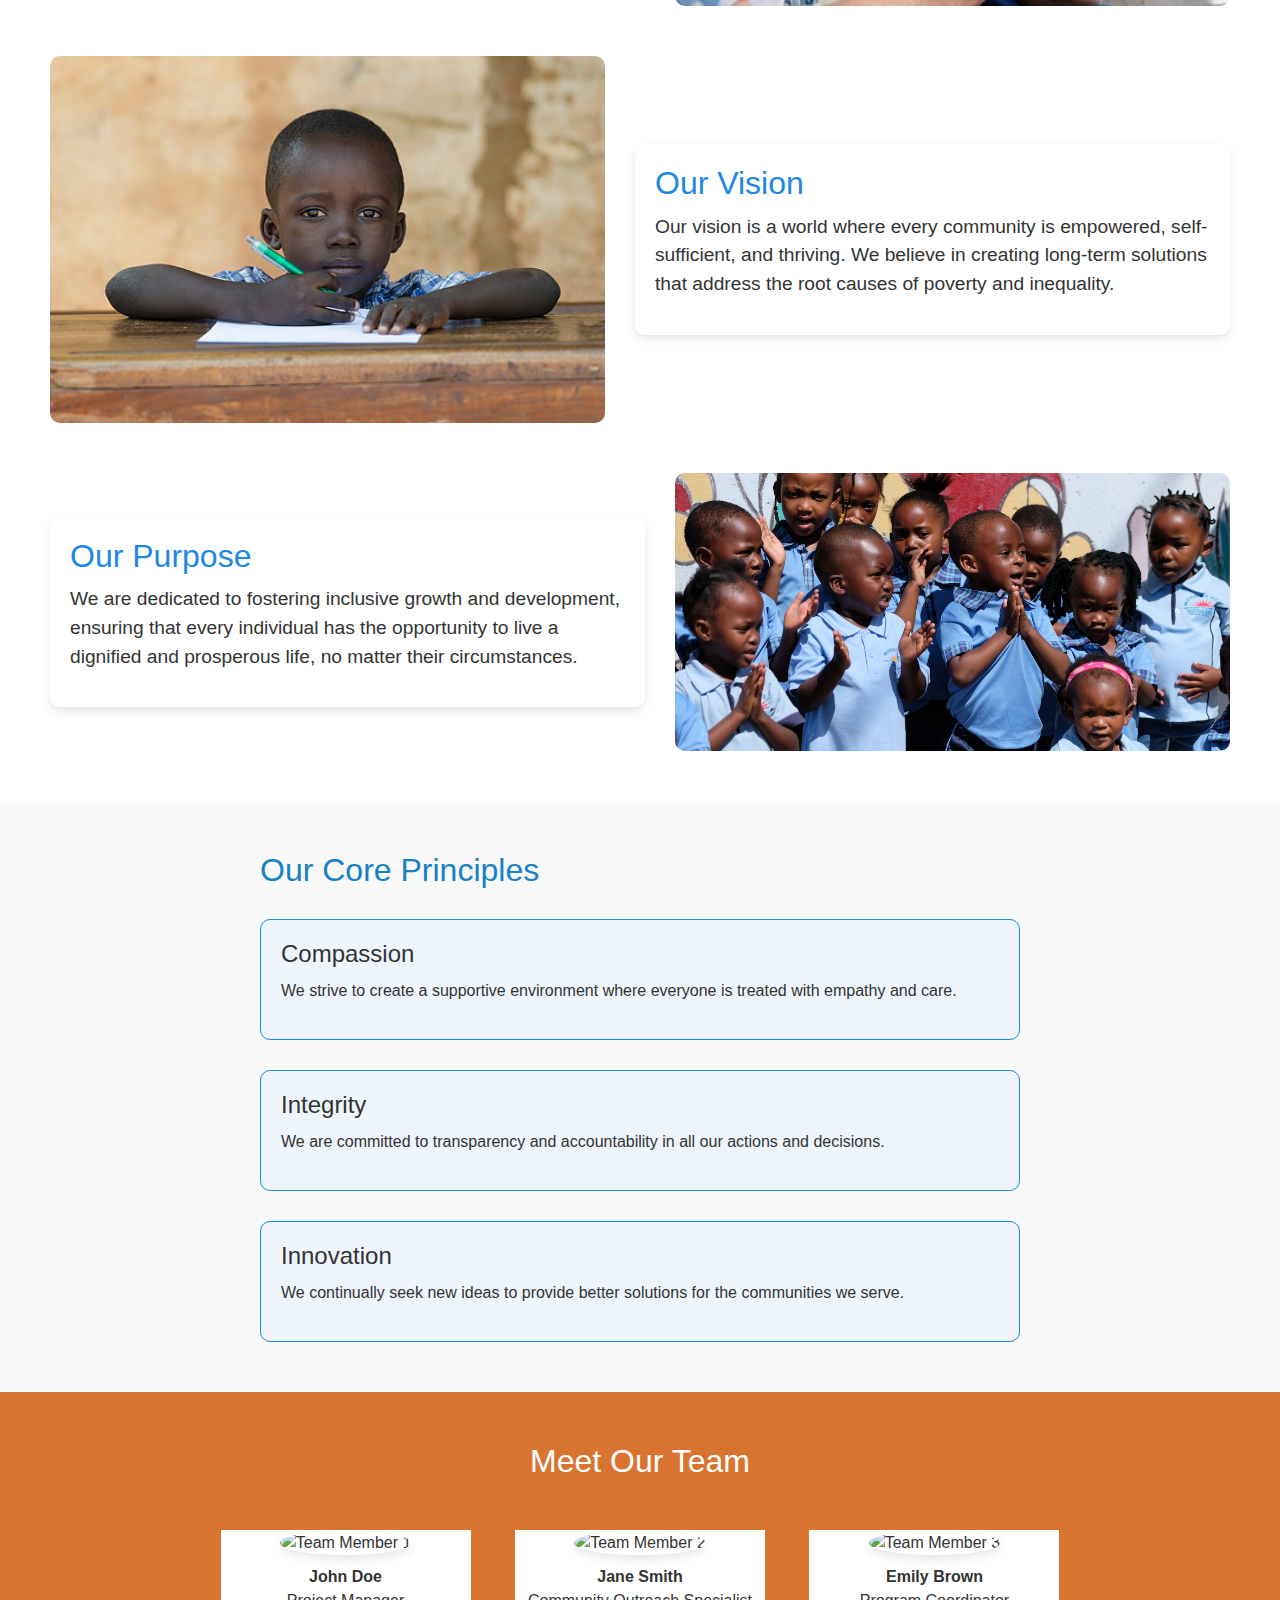
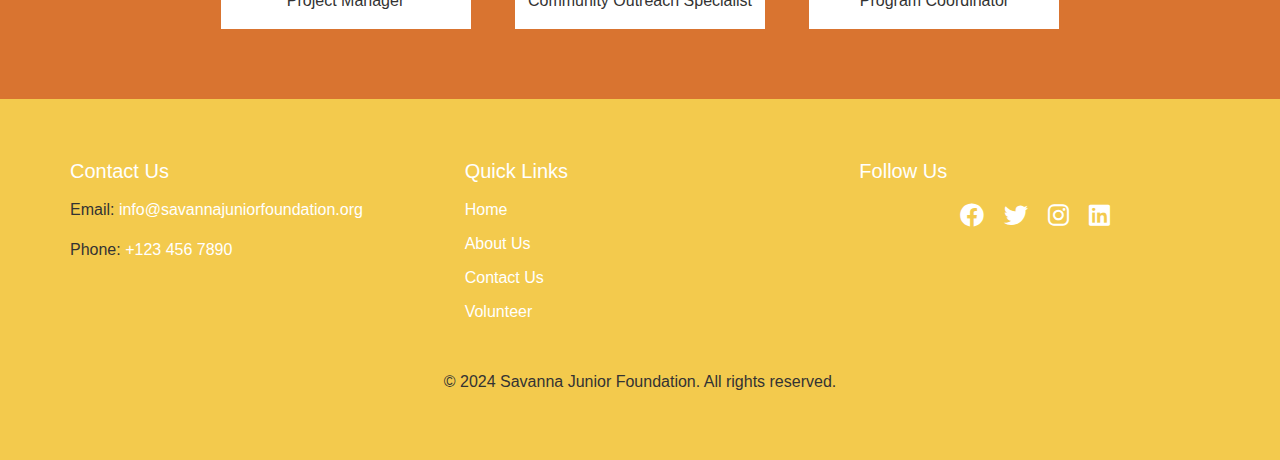
==== commit d21cfba9: "added dummy images so some pages" ====
--- a/AboutUs.html
+++ b/AboutUs.html
@@ -60,14 +60,14 @@
         <p>We aim to create sustainable change by empowering communities with the tools and resources they need to thrive. Our focus is on education, health, and economic development to uplift the most vulnerable.</p>
       </div>
       <div class="image">
-        <img src="your-mission-image-url.jpg" alt="Mission Image">
+        <img src="./images/mission.png" alt="Mission Image">
       </div>
     </div>
   
     <!-- Vision Section -->
     <div class="section vision">
       <div class="image">
-        <img src="your-vision-image-url.jpg" alt="Vision Image">
+        <img src="./images/vission.png" alt="Vision Image">
       </div>
       <div class="text">
         <h2>Our Vision</h2>
@@ -82,7 +82,7 @@
         <p>We are dedicated to fostering inclusive growth and development, ensuring that every individual has the opportunity to live a dignified and prosperous life, no matter their circumstances.</p>
       </div>
       <div class="image">
-        <img src="your-purpose-image-url.jpg" alt="Purpose Image">
+        <img src="./images/purpose.png" alt="Purpose Image">
       </div>
     </div>
   
@@ -115,7 +115,7 @@
     <h2>Meet Our Team</h2>
   
     <div class="team-member">
-      <img src="./images/member1.jpg" alt="Team Member 1">
+      <img src="./images/memeber1.png" alt="Team Member 1">
       <p><strong>John Doe</strong><br>Project Manager</p>
     </div>
   
@@ -139,59 +139,42 @@
 
 
 
-
-  <footer class="py-5 bg-dark text-white">
-    <div class="container">
+<!-- footer -->
+<footer>
+  <div class="container">
       <div class="row">
-        <!-- Contact Us Section -->
-        <div class="col-md-4">
-          <h5>Contact Us</h5>
-          <p>Email: <a href="mailto:info@savannajuniorfoundation.org" class="text-white">info@savannajuniorfoundation.org</a></p>
-          <p>Phone: <a href="tel:+1234567890" class="text-white">+123 456 7890</a></p>
-        </div>
-        <!-- Quick Links Section -->
-        <div class="col-md-4">
-          <h5>Quick Links</h5>
-          <ul class="list-unstyled">
-            <li><a href="/" class="text-white">Home</a></li>
-            <li><a href="/AboutUs.html" class="text-white">About Us</a></li>
-            <li><a href="/Contact.html" class="text-white">Contact Us</a></li>
-            <li><a href="/Volunteer.html" class="text-white">Volunteer</a></li>
-          </ul>
-        </div>
-        <!-- Follow Us Section -->
-        <div class="col-md-4 text-center">
-          <h5>Follow Us</h5>
-          <ul class="list-inline">
-            <li class="list-inline-item">
-              <a href="#" class="text-white">
-                <i class="fab fa-facebook fa-lg"></i>
-              </a>
-            </li>
-            <li class="list-inline-item">
-              <a href="#" class="text-white">
-                <i class="fab fa-twitter fa-lg"></i>
-              </a>
-            </li>
-            <li class="list-inline-item">
-              <a href="#" class="text-white">
-                <i class="fab fa-instagram fa-lg"></i>
-              </a>
-            </li>
-            <li class="list-inline-item">
-              <a href="#" class="text-white">
-                <i class="fab fa-linkedin fa-lg"></i>
-              </a>
-            </li>
-          </ul>
-        </div>
+          <!-- Contact Us Section -->
+          <div class="col">
+              <h5>Contact Us</h5>
+              <p>Email: <a href="mailto:info@savannajuniorfoundation.org">info@savannajuniorfoundation.org</a></p>
+              <p>Phone: <a href="tel:+1234567890">+123 456 7890</a></p>
+          </div>
+          <!-- Quick Links Section -->
+          <div class="col">
+              <h5>Quick Links</h5>
+              <ul>
+                  <li><a href="/">Home</a></li>
+                  <li><a href="/AboutUs.html">About Us</a></li>
+                  <li><a href="/Contact.html">Contact Us</a></li>
+                  <li><a href="/Volunteer.html">Volunteer</a></li>
+              </ul>
+          </div>
+          <!-- Follow Us Section -->
+          <div class="col">
+              <h5>Follow Us</h5>
+              <ul class="social-links">
+                  <li><a href="#"><i class="fab fa-facebook"></i></a></li>
+                  <li><a href="#"><i class="fab fa-twitter"></i></a></li>
+                  <li><a href="#"><i class="fab fa-instagram"></i></a></li>
+                  <li><a href="#"><i class="fab fa-linkedin"></i></a></li>
+              </ul>
+          </div>
       </div>
-      <div class="text-center mt-4">
-        <p>&copy; 2024 Savanna Junior Foundation. All rights reserved.</p>
+      <div class="footer-bottom">
+          <p>&copy; 2024 Savanna Junior Foundation. All rights reserved.</p>
       </div>
-    </div>
-  </footer>
-
+  </div>
+</footer>
  <!-- footer -->
 <script src="https://cdn.jsdelivr.net/npm/bootstrap@5.3.3/dist/js/bootstrap.bundle.min.js" integrity="sha384-YvpcrYf0tY3lHB60NNkmXc5s9fDVZLESaAA55NDzOxhy9GkcIdslK1eN7N6jIeHz" crossorigin="anonymous"></script>
 
--- a/styles.css
+++ b/styles.css
@@ -1,13 +1,13 @@
 /* navbar */
 .custom-navbar {
-    background-color: #D97E30; 
+    background-color: #D97E30 ; 
     padding-bottom: 0 !important; 
     position: sticky;
 }
 
 header.py-3.mb-4.border-bottom {
     padding-top: 30px;
-    background-color:#D97E30 ;
+    background-color: #F2C94C ;
     
 }
 .header-title{
@@ -37,7 +37,7 @@
 
 /* hero  */
 /* Styles for the hero section */
-.hero-section {
+ .hero-section {
     margin-top: -20px;
     background-image: url('./images/sand2.png');
     background-repeat: no-repeat;
@@ -172,9 +172,9 @@
       font-size: 1rem;
       padding: 10px 20px;
     }
-  }
-  
-/*  */
+  } */
+  
+/* 
 
 
 
@@ -239,10 +239,12 @@
   /* Image Container with Overlay */
   .image-container {
     position: relative; /* For positioning the overlay */
+    
   }
   
   .image-container img {
     /* max-width: 100%; Ensures responsiveness */
+    max-width: 100%;
     height: auto; /* Maintain aspect ratio */
     border-radius: 10px; /* Optional: rounded corners */
     width: 500px;
@@ -282,6 +284,89 @@
     }
   }
   
+  .core-value-img {
+    max-width: 100px;
+    border-radius: 1%; /* Make images circular */
+    box-shadow: 0 4px 8px rgba(0, 0, 0, 0.2); /* Add shadow */
+    transition: transform 0.3s ease, box-shadow 0.3s ease;
+    min-width: none;
+  }
+  
+  .core-value-img:hover {
+    transform: scale(1.1); /* Slightly increase size on hover */
+    box-shadow: 0 8px 16px rgba(0, 0, 0, 0.3); /* Darker shadow on hover */
+  }
+
+
+  /*  */
+
+
+  /* impact section */
+  .py-5 {
+    padding-top: 3rem; /* Adjust top padding */
+    padding-bottom: 3rem; /* Adjust bottom padding */
+}
+
+.bg-primary {
+    background-color: #F5F5F5; /* Neutral background color */
+    color: #333; /* Darker text color for contrast */
+    text-align: center; /* Center text for all elements */
+}
+
+.container {
+    max-width: 1200px; /* Max width for the container */
+    margin: 0 auto; /* Center the container */
+    padding: 0 20px; /* Add padding on the sides */
+}
+
+.mb-4 {
+    margin-bottom: 1.5rem; /* Margin bottom for headings */
+}
+
+.lead {
+    font-size: 1.25rem; /* Larger font for lead paragraph */
+    color: #666; /* Lighter gray for readability */
+}
+
+.row {
+    display: flex; /* Use flexbox for layout */
+    justify-content: space-around; /* Space elements evenly */
+    flex-wrap: wrap; /* Wrap items if necessary */
+}
+
+.col-md-4 {
+    flex: 1 1 30%; /* Set basis for flex items */
+    max-width: 30%; /* Limit maximum width */
+    margin: 10px; /* Space between items */
+    text-align: center; /* Center text */
+}
+
+.counter {
+    font-size: 3rem; /* Large font size for counters */
+    margin: 0; /* Remove default margin */
+    font-family: 'Courier New', Courier, monospace; /* Change font for numbers */
+    color: #D97430; /* Accent color for numbers */
+}
+
+p {
+    color: #666; /* Lighter gray for paragraph text */
+    font-size: 1rem; /* Adjust font size for paragraphs */
+    line-height: 1.5; /* Improve readability */
+}
+
+/* Media Query for Smaller Screens */
+@media (max-width: 768px) {
+    .row {
+        flex-direction: column; /* Stack items vertically */
+        align-items: center; /* Center items horizontally */
+    }
+
+    .col-md-4 {
+        max-width: 100%; /* Allow items to take full width */
+        margin: 10px 0; /* Add vertical spacing between items */
+    }
+}
+  /*  */
 
 
 
@@ -343,6 +428,33 @@
     border: 1px solid #ccc; /* Border for inputs */
     border-radius: 5px; /* Rounded corners for inputs */
 }
+.display-4{
+  font-weight: bolder;
+  font-size: 100px ;
+
+}
+.lead{
+  font-size: 20px;
+  color: white;
+  background-color: #F2C94C;
+  margin-left:100px;
+  margin-right: 100px;
+  border-radius: 20px;
+
+}
+
+.btn-custom{
+  background-color: #d97e30;
+  color: white;
+  font-size: 20px;
+  padding: 20px;
+  border-radius: 20px;
+
+}
+.btn-custom:hover{
+  background-color: #F2C94C;
+}
+
 
 .donate-form button {
     background-color: #1681c7; /* Button background color */
@@ -387,260 +499,470 @@
     display: inline-block; /* Make labels inline to position side by side */
     margin-right: 15px; /* Space between radio options */
     font-size: 1rem; /* Font size for the labels */
-}
-
-
+
+    }
+
+
+/* core values */
+.container {
+  max-width: 1200px; /* Max width for the container */
+  margin: 0 auto; /* Center the container */
+  padding: 0 20px; /* Add padding on the sides */
+}
+
+
+
+.core-values-heading {
+  font-size: 2.5rem; /* Adjust font size */
+  color: #1F88CC; /* Heading color */
+  font-weight: bold; /* Bold heading */
+  text-transform: uppercase; /* Uppercase letters */
+  letter-spacing: 1px; /* Spacing between letters */
+  margin-bottom: 20px; /* Add space below the heading */
+  text-align: center;
+}
+
+.row {
+  display: flex; /* Use flexbox for layout */
+  justify-content: space-around; /* Space items evenly */
+  flex-wrap: wrap; /* Allow items to wrap */
+}
+
+.core-value {
+  flex: 1 1 30%; /* Allow items to grow and shrink, with a base width of 30% */
+  max-width: 30%; /* Set a maximum width */
+  margin: 10px; /* Space between core-value items */
+  text-align: center; /* Center the text */
+}
+
+.core-value-img {
+  max-width: 100%; /* Ensure images are responsive */
+  height: auto; /* Maintain aspect ratio */
+  width: 80%; /* Set width to 80% to enlarge images */
+  margin-bottom: 15px; /* Space between image and text */
+}
+
+/* Optional: Add styles for the h4 and p elements */
+h4 {
+  color: #D97430; /* Set heading color */
+  margin-bottom: 10px; /* Space between heading and paragraph */
+  font-weight: bold; /* Bold text */
+}
+
+p {
+  color: #333; /* Dark gray for readability */
+  font-size: 1rem; /* Adjust font size for paragraphs */
+  line-height: 1.5; /* Improve readability */
+}
+
+/* Media Query for Smaller Screens */
+@media (max-width: 768px) {
+  .core-value {
+    flex: 1 1 100%; /* Allow items to take full width on smaller screens */
+    max-width: 100%; /* Remove max-width */
+  }
+
+  .core-value-img {
+    width: 100%; /* Set image width to 100% on small screens */
+  }
+}
+
+
+/* impact section */
+.impact {
+  background: linear-gradient(135deg, #4AB7E2 0%, #F5A143 100%); /* Brighter gradient background */
+
+  color: white; /* Text color */
+  padding: 40px 0; /* Vertical padding */
+}
+
+.container {
+  max-width: 1200px; /* Max width for the container */
+  margin: 0 auto; /* Center the container */
+  padding: 0 20px; /* Add padding on the sides */
+}
+
+.impact-heading {
+  font-size: 2.5rem; /* Font size for the heading */
+  margin-bottom: 20px; /* Space below the heading */
+  text-shadow: 2px 2px 4px rgba(0, 0, 0, 0.3); /* Text shadow for depth */
+}
+
+.impact-description {
+  font-size: 1.25rem; /* Font size for the description */
+  margin-bottom: 40px; /* Space below the description */
+  color: white;
+}
+
+.impact-row {
+  display: flex; /* Use flexbox for layout */
+  justify-content: space-between; /* Space items evenly */
+  flex-wrap: wrap; /* Allow items to wrap */
+}
+
+.impact-item {
+  flex: 1 1 calc(33.333% - 20px); /* Flex basis for each item */
+  margin: 10px; /* Margin around items */
+  text-align: center; /* Center the text */
+  background-color: rgba(255, 255, 255, 0.1); /* Semi-transparent white background */
+  border-radius: 10px; /* Rounded corners */
+  padding: 20px; /* Padding inside items */
+  transition: transform 0.3s, box-shadow 0.3s; /* Transition for hover effect */
+  box-shadow: 0 4px 10px rgba(0, 0, 0, 0.2); /* Shadow for depth */
+}
+
+.impact-item:hover {
+  transform: translateY(-5px); /* Lift effect on hover */
+  box-shadow: 0 8px 20px rgba(0, 0, 0, 0.3); /* Deeper shadow on hover */
+}
+
+/* Optional styles for the counter */
+.counter {
+  font-size: 3rem; /* Font size for the counter */
+  margin: 0; /* Reset margin */
+  color: #D97430; /* Counter color */
+  font-weight: bold; /* Bold counter */
+}
+
+/* Media Query for Smaller Screens */
+@media (max-width: 768px) {
+  .impact-item {
+    flex: 1 1 100%; /* Allow items to take full width on smaller screens */
+    max-width: 100%; /* Remove max-width */
+  }
+}
+
+/* success stories */
+.success-stories {
+  background-color: #F8F9FA; /* Light background color */
+  padding: 40px 0; /* Vertical padding */
+}
+
+.container {
+  max-width: 1200px; /* Max width for the container */
+  margin: 0 auto; /* Center the container */
+  padding: 0 20px; /* Add padding on the sides */
+}
+
+.text-left {
+  text-align: left; /* Align text to the left */
+  margin-bottom: 40px; /* Space below the heading and description */
+}
+
+.success-heading {
+  font-size: 2.5rem; /* Font size for the heading */
+  text-align: center;
+}
+
+.success-description {
+  font-size: 1.25rem; /* Font size for the description */
+  text-align: center;
+}
+
+.stories-row {
+  display: flex; /* Use flexbox for layout */
+  flex-wrap: wrap; /* Allow items to wrap */
+}
+
+.story-card {
+  flex: 1 1 calc(33.333% - 20px); /* Flex basis for each card */
+  margin: 10px; /* Margin around cards */
+  background-color: white; /* White background for cards */
+  border-radius: 8px; /* Rounded corners */
+  box-shadow: 0 2px 10px rgba(0, 0, 0, 0.1); /* Shadow for depth */
+  overflow: hidden; /* Prevent content overflow */
+  transition: transform 0.3s; /* Transition for hover effect */
+}
+
+.story-card:hover {
+  transform: translateY(-5px); /* Lift effect on hover */
+}
+
+.story-img {
+  width: 100%; /* Full width for images */
+  height: auto; /* Maintain aspect ratio */
+}
+
+.story-body {
+  padding: 15px; /* Padding inside the card */
+}
+
+.story-title {
+  font-size: 1.5rem; /* Font size for the title */
+  margin-bottom: 10px; /* Space below the title */
+}
+
+.story-text {
+  color: #333; /* Dark gray for readability */
+  font-size: 1rem; /* Adjust font size for paragraphs */
+  line-height: 1.5; /* Improve readability */
+}
+
+/* Media Query for Smaller Screens */
+@media (max-width: 768px) {
+  .story-card {
+      flex: 1 1 100%; /* Allow cards to take full width on smaller screens */
+      max-width: 100%; /* Remove max-width */
+  }
+}
+
+
+/*  */
 
 
   /*  */
 
 
   /* about us  */
+ /* General Styles */
+body {
+  font-family: 'Arial', sans-serif; /* Use a clean font */
+  color: #333; /* General text color */
+  background-color: #f9f9f9; /* Light background for the entire body */
+}
+
+/* About Us Section */
+.about-us-section {
+  background-color: #4AB7E2; /* Light blue background */
+}
+
+.about-us-container {
+  display: flex;
+  align-items: center;
+  position: relative;
+  padding: 50px;
+}
+
+.about-us-image {
+  flex: 1;
+  position: relative;
+  
+}
+
+.about-us-image img {
+  width: 100%;
+  height: 100%; /* Adjusted height for better aspect ratio */
+  object-fit: cover;
+  border-radius: 10px; /* Rounded corners */
+}
+
+.about-us-content {
+  flex: 1;
+  background-color: rgba(255, 255, 255, 0.9); /* Slightly more opaque background */
+  padding: 20px;
+  position: relative;
+  top: -30px; /* Reduced overlap */
+  margin-left: -250px; /* Adjusted for better visual balance */
+  z-index: 1;
+  box-shadow: 0 4px 12px rgba(0, 0, 0, 0.1);
+  border-radius: 10px;
+}
+
+.about-us-content h2 {
+  font-size: 2.5rem; /* Increased heading size */
+  color: #1e88e5; /* Primary color */
+  margin-bottom: 10px;
+}
+
+.about-us-content p {
+  font-size: 1.2rem;
+  line-height: 1.6; /* Improved line spacing */
+}
+
+/* Responsive Design for About Us */
+@media (max-width: 768px) {
   .about-us-container {
-    display: flex;
-    align-items: center;
-    position: relative;
-    padding: 50px;
-  }
-  
-  .about-us-image {
-    flex: 1;
-    position: relative;
-  }
-  
-  .about-us-image img {
-    width: 100%;
-    height: 900px; /* You can adjust this height */
-    object-fit: cover;
-  }
-  
+      flex-direction: column;
+      padding: 20px;
+  }
+
   .about-us-content {
-    flex: 1;
-    background-color: rgba(255, 255, 255, 0.8); /* Semi-transparent background for the text */
-    padding: 20px;
-    position: relative;
-    top: -50px; /* Moves the text box upwards to overlap the image */
-    margin-left: -300px; /* Moves the text over the image */
-    z-index: 1;
-    box-shadow: 0 4px 8px rgba(0, 0, 0, 0.1); /* Optional shadow for depth */
-    border-radius: 10px; /* Optional: Rounded corners */
-  }
-  
-  .about-us-content h2 {
-    font-size: 2rem;
-    margin-bottom: 10px;
-  }
-  
-  .about-us-content p {
-    font-size: 1.2rem;
-  }
-  
-  @media (max-width: 768px) {
-    .about-us-container {
-      flex-direction: column; /* Stack the image and text vertically on smaller screens */
-      padding: 20px;
-    }
-  
-    .about-us-content {
       top: 0;
       margin-left: 0;
-      margin-top: -20px; /* Optional: Adjust spacing on smaller screens */
-    }
-  
-    .about-us-image img {
+      margin-top: -20px;
+  }
+
+  .about-us-image img {
       height: 300px;
-    }
-  }
-  
-  @media (max-width: 480px) {
-    .about-us-content h2 {
-      font-size: 1.5rem;
-    }
-  
-    .about-us-content p {
+  }
+}
+
+@media (max-width: 480px) {
+  .about-us-content h2 {
+      font-size: 1.8rem; /* Adjusted heading for small screens */
+  }
+
+  .about-us-content p {
       font-size: 1rem;
-    }
-  }
-
-
-
-  .mission-vision-purpose {
-    display: flex;
-    flex-direction: column;
-    gap: 50px;
-    padding: 50px;
-  }
-  
+  }
+}
+
+/* Mission, Vision, and Purpose Section */
+.mission-vision-purpose {
+  display: flex;
+  flex-direction: column;
+  gap: 50px;
+  padding: 50px;
+  background-color: #fff; /* White background */
+}
+
+.section {
+  display: flex;
+  align-items: center;
+  gap: 30px;
+  justify-content: space-between;
+}
+
+.section .text {
+  flex: 1;
+  padding: 20px;
+  background-color: rgba(255, 255, 255, 0.9);
+  border-radius: 10px;
+  box-shadow: 0 4px 8px rgba(0, 0, 0, 0.1);
+}
+
+.section .text h2 {
+  font-size: 2rem;
+  color: #1e88e5; /* Primary color */
+  margin-bottom: 10px;
+}
+
+.section .text p {
+  font-size: 1.2rem;
+  line-height: 1.5; /* Improved readability */
+}
+
+.section .image {
+  flex: 1;
+}
+
+.section .image img {
+  width: 100%;
+  height: auto;
+  object-fit: cover;
+  border-radius: 10px;
+}
+
+/* Responsive Design for Mission, Vision, and Purpose */
+@media (max-width: 768px) {
   .section {
-    display: flex;
-    align-items: center;
-    gap: 30px;
-    justify-content: space-between;
-  }
-  
-  .section .text {
-    flex: 1;
-    padding: 20px;
-    background-color: rgba(255, 255, 255, 0.8); /* Optional: For better readability */
-    border-radius: 10px;
-    box-shadow: 0 4px 8px rgba(0, 0, 0, 0.1);
-  }
-  
-  .section .text h2 {
-    font-size: 2rem;
-    margin-bottom: 10px;
-  }
-  
-  .section .text p {
-    font-size: 1.2rem;
-  }
-  
-  .section .image {
-    flex: 1;
-  }
-  
-  .section .image img {
-    width: 100%;
-    height: auto;
-    object-fit: cover;
-    border-radius: 10px;
-  }
-  
-  /* Mission Section: Image on the right, text on the left */
-  .mission .image {
-    order: 2;
-  }
-  .mission .text {
-    order: 1;
-  }
-  
-  /* Vision Section: Image on the left, text on the right */
-  .vision .image {
-    order: 1;
-  }
-  .vision .text {
-    order: 2;
-  }
-  
-  /* Purpose Section: Image on the right, text on the left */
-  .purpose .image {
-    order: 2;
-  }
-  .purpose .text {
-    order: 1;
-  }
-  
-  /* Responsive Design */
-  @media (max-width: 768px) {
-    .section {
       flex-direction: column;
       text-align: center;
-    }
-  
-    .section .image, .section .text {
-      order: unset; /* Reset the order */
-    }
-  
-    .section .image img {
-      height: 300px; /* Adjust image height for smaller screens */
-    }
-  }
-  
-  @media (max-width: 480px) {
-    .section .text h2 {
+  }
+
+  .section .image, .section .text {
+      order: unset;
+  }
+
+  .section .image img {
+      height: 300px;
+  }
+}
+
+@media (max-width: 480px) {
+  .section .text h2 {
       font-size: 1.5rem;
-    }
-  
-    .section .text p {
+  }
+
+  .section .text p {
       font-size: 1rem;
-    }
-  }
-  
-  
-  
-
-  .principles {
-    text-align: left;
-    margin: 50px auto;
-    padding: 0 20px;
-    max-width: 800px;
-  }
-  
+  }
+}
+
+/* Principles Section */
+.principles {
+  text-align: left;
+  margin: 50px auto;
+  padding: 0 20px;
+  max-width: 800px;
+}
+
+.principles h2 {
+  font-size: 2rem;
+  margin-bottom: 30px;
+  color:#1681c7 /* Primary color */
+}
+
+.principle {
+  margin-bottom: 30px; /* Space between principles */
+  padding: 20px;
+  border: 1px solid #1e88e5; /* Add border to principles */
+  border-radius: 10px; /* Rounded corners */
+  background-color: rgba(230, 242, 255, 0.5); /* Light background for better visibility */
+}
+
+.principle h3 {
+  font-size: 1.5rem;
+  margin-bottom: 10px;
+}
+
+.principle p {
+  font-size: 1rem;
+}
+
+/* Responsive Design for Principles */
+@media (max-width: 768px) {
   .principles h2 {
-    font-size: 2rem;
-    margin-bottom: 30px;
-  }
-  
+      font-size: 1.8rem;
+  }
+
   .principle h3 {
-    font-size: 1.5rem;
-    margin-bottom: 10px;
-  }
-  
+      font-size: 1.3rem;
+  }
+
   .principle p {
-    font-size: 1rem;
-    margin-bottom: 20px;
-  }
-  
-  /* Responsive Design */
-  @media (max-width: 768px) {
-    .principles h2 {
-      font-size: 1.8rem;
-    }
-  
-    .principle h3 {
-      font-size: 1.3rem;
-    }
-  
-    .principle p {
       font-size: 0.95rem;
-    }
-  }
-  
-
-
-  .my-team {
-    text-align: center;
-    padding: 50px 20px;
-  }
-  
-  .my-team h2 {
-    font-size: 2rem;
-    margin-bottom: 30px;
-  }
-  
+  }
+}
+
+/* Meet Our Team Section */
+.my-team {
+  text-align: center;
+  padding: 50px 20px;
+  background-color: #D97430
+}
+
+.my-team h2 {
+  font-size: 2rem;
+  margin-bottom: 30px;
+  color: white /* Primary color */
+}
+
+.team-member {
+  display: inline-block;
+  width: 250px;
+  margin: 20px;
+  vertical-align: top;
+  text-align: center;
+  background-color: white;
+}
+
+.team-member img {
+  width: 100%;
+  height: auto;
+  border-radius: 50%;
+  box-shadow: 0 4px 10px rgba(0, 0, 0, 0.1);
+}
+
+.team-member p {
+  margin-top: 10px;
+  font-size: 1rem;
+}
+
+/* Responsive Design for Meet Our Team */
+@media (max-width: 768px) {
   .team-member {
-    display: inline-block;
-    width: 250px;
-    margin: 20px;
-    vertical-align: top;
-    text-align: center;
-  }
-  
-  .team-member img {
-    width: 100%;
-    height: auto;
-    border-radius: 50%;
-    box-shadow: 0 4px 10px rgba(0, 0, 0, 0.1);
-  }
-  
-  .team-member p {
-    margin-top: 10px;
-    font-size: 1rem;
-  }
-  
-  /* Responsive Design */
-  @media (max-width: 768px) {
-    .team-member {
       width: 45%;
-    }
-  }
-  
-  @media (max-width: 480px) {
-    .team-member {
+  }
+}
+
+@media (max-width: 480px) {
+  .team-member {
       width: 90%;
       margin: 10px auto;
-    }
-  }
+  }
+}
+
   
   /*  */
 
@@ -781,34 +1103,91 @@
   
   /*  */
 
-  .core-value-img {
-    max-width: 200px; /* Increase image size */
-    border-radius: 15%; /* Make images circular */
-    box-shadow: 0 4px 8px rgba(0, 0, 0, 0.2); /* Add shadow */
-    transition: transform 0.3s ease, box-shadow 0.3s ease;
-  }
-  
-  .core-value-img:hover {
-    transform: scale(1.1); /* Slightly increase size on hover */
-    box-shadow: 0 8px 16px rgba(0, 0, 0, 0.3); /* Darker shadow on hover */
-  }
+
+  /* donation */
+  /* Donation Section */
+
+
+  /*  */
+ 
   
 /* footer */
-  footer .list-inline-item {
-    margin: 0 10px; /* Space between icons */
-  }
-  
-  footer .list-inline-item a:hover {
-    color: #f8c14d; /* A soft color change on hover for the icons */
-  }
-  
-  footer h5 {
-    margin-bottom: 20px;
-    text-transform: uppercase;
-    font-size: 18px;
-  }
-  
-  footer ul a:hover {
-    color: #f8c14d; /* Highlight links on hover */
-  }
+footer {
+  background-color: #F3CA4D;
+  color: white;
+  padding: 50px 0;
+}
+
+/* Container */
+footer .container {
+  max-width: 1200px;
+  margin: 0 auto;
+  padding: 0 20px;
+}
+
+/* Footer columns */
+footer .row {
+  display: flex;
+  flex-wrap: wrap;
+  justify-content: space-between;
+}
+
+footer .col {
+  flex: 1;
+  margin: 10px;
+}
+
+footer h5 {
+  margin-bottom: 15px;
+}
+
+/* Links */
+footer a {
+  color: white;
+  text-decoration: none;
+}
+
+footer ul {
+  list-style-type: none;
+  padding: 0;
+}
+
+footer ul li {
+  margin-bottom: 10px;
+}
+
+/* Social icons */
+.social-links {
+  display: flex;
+  justify-content: center;
+  padding: 0;
+}
+
+.social-links li {
+  margin: 0 10px;
+}
+
+.social-links a {
+  font-size: 24px;
+  color: white;
+}
+
+/* Footer bottom */
+.footer-bottom {
+  text-align: center;
+  margin-top: 20px;
+}
+
+/* Responsive Design */
+@media (max-width: 768px) {
+  footer .row {
+      flex-direction: column;
+      text-align: center;
+  }
+
+  footer .col {
+      margin-bottom: 20px;
+  }
+}
+
   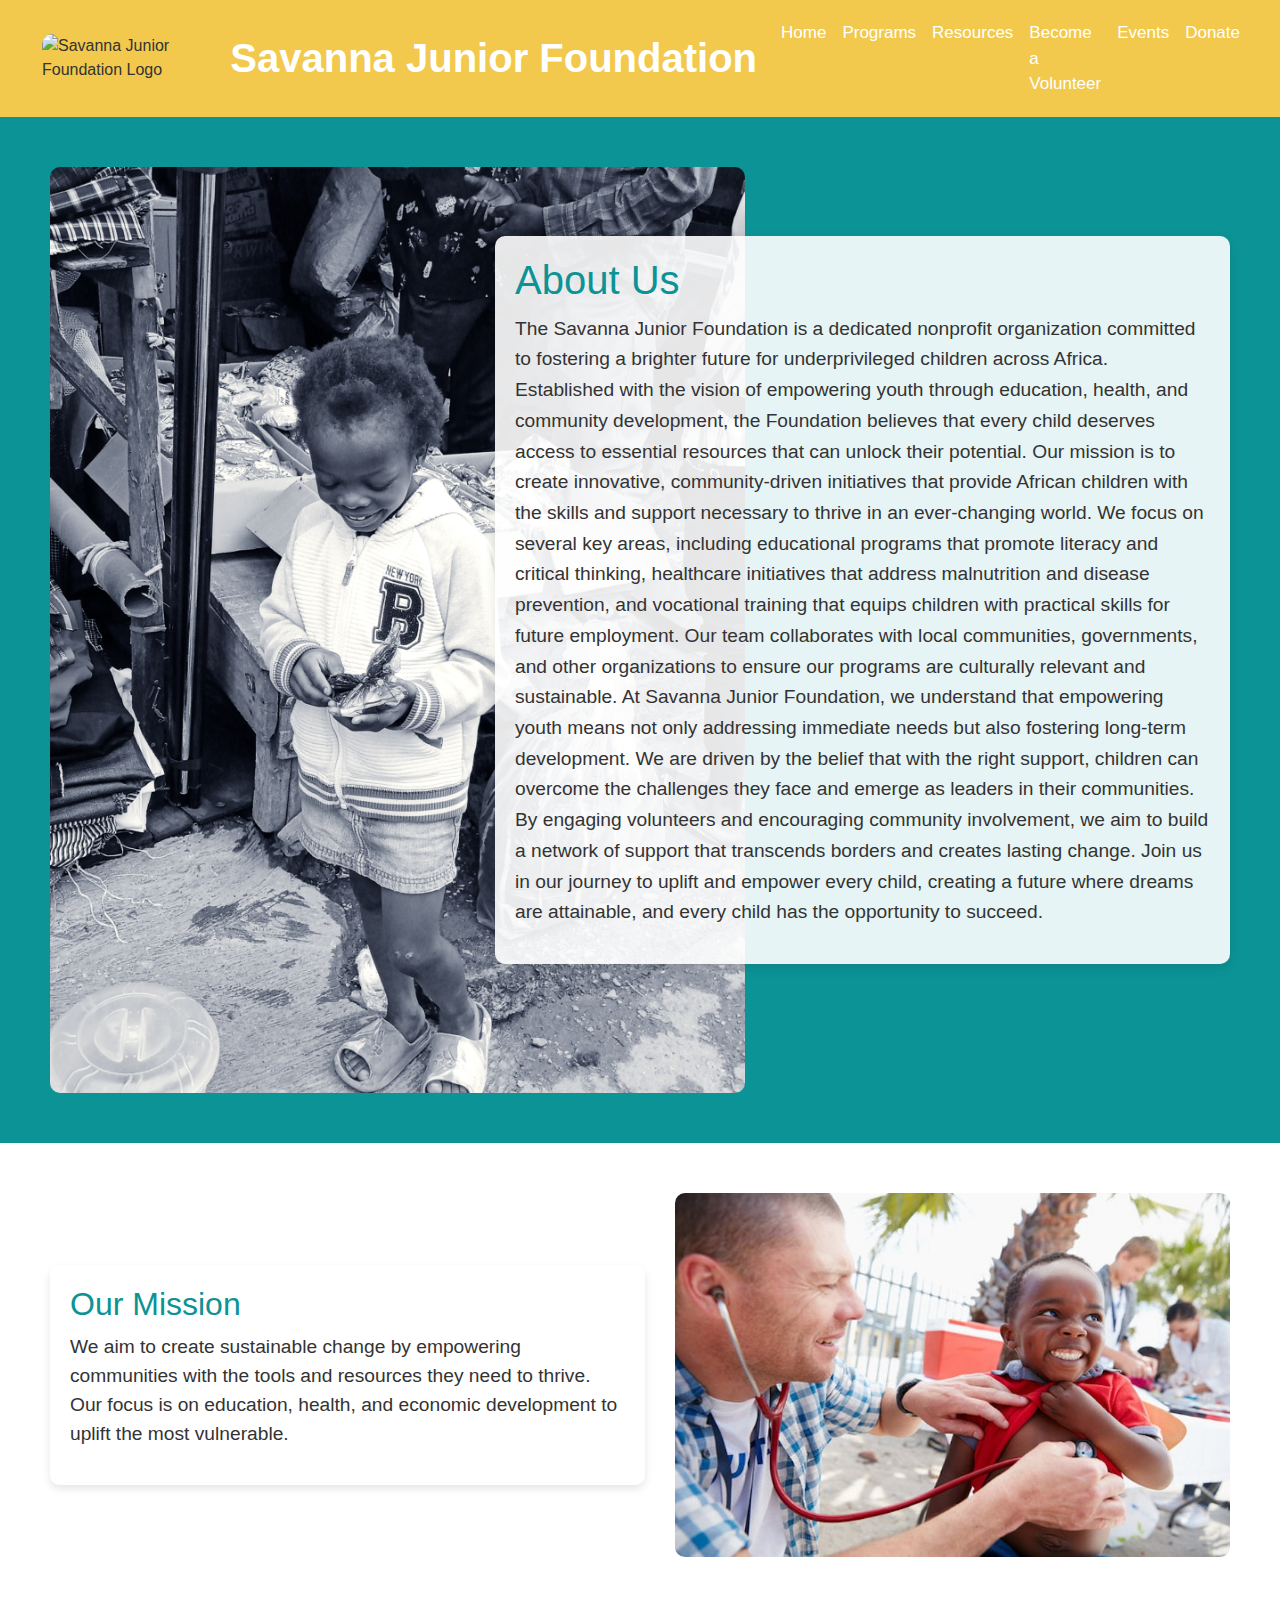
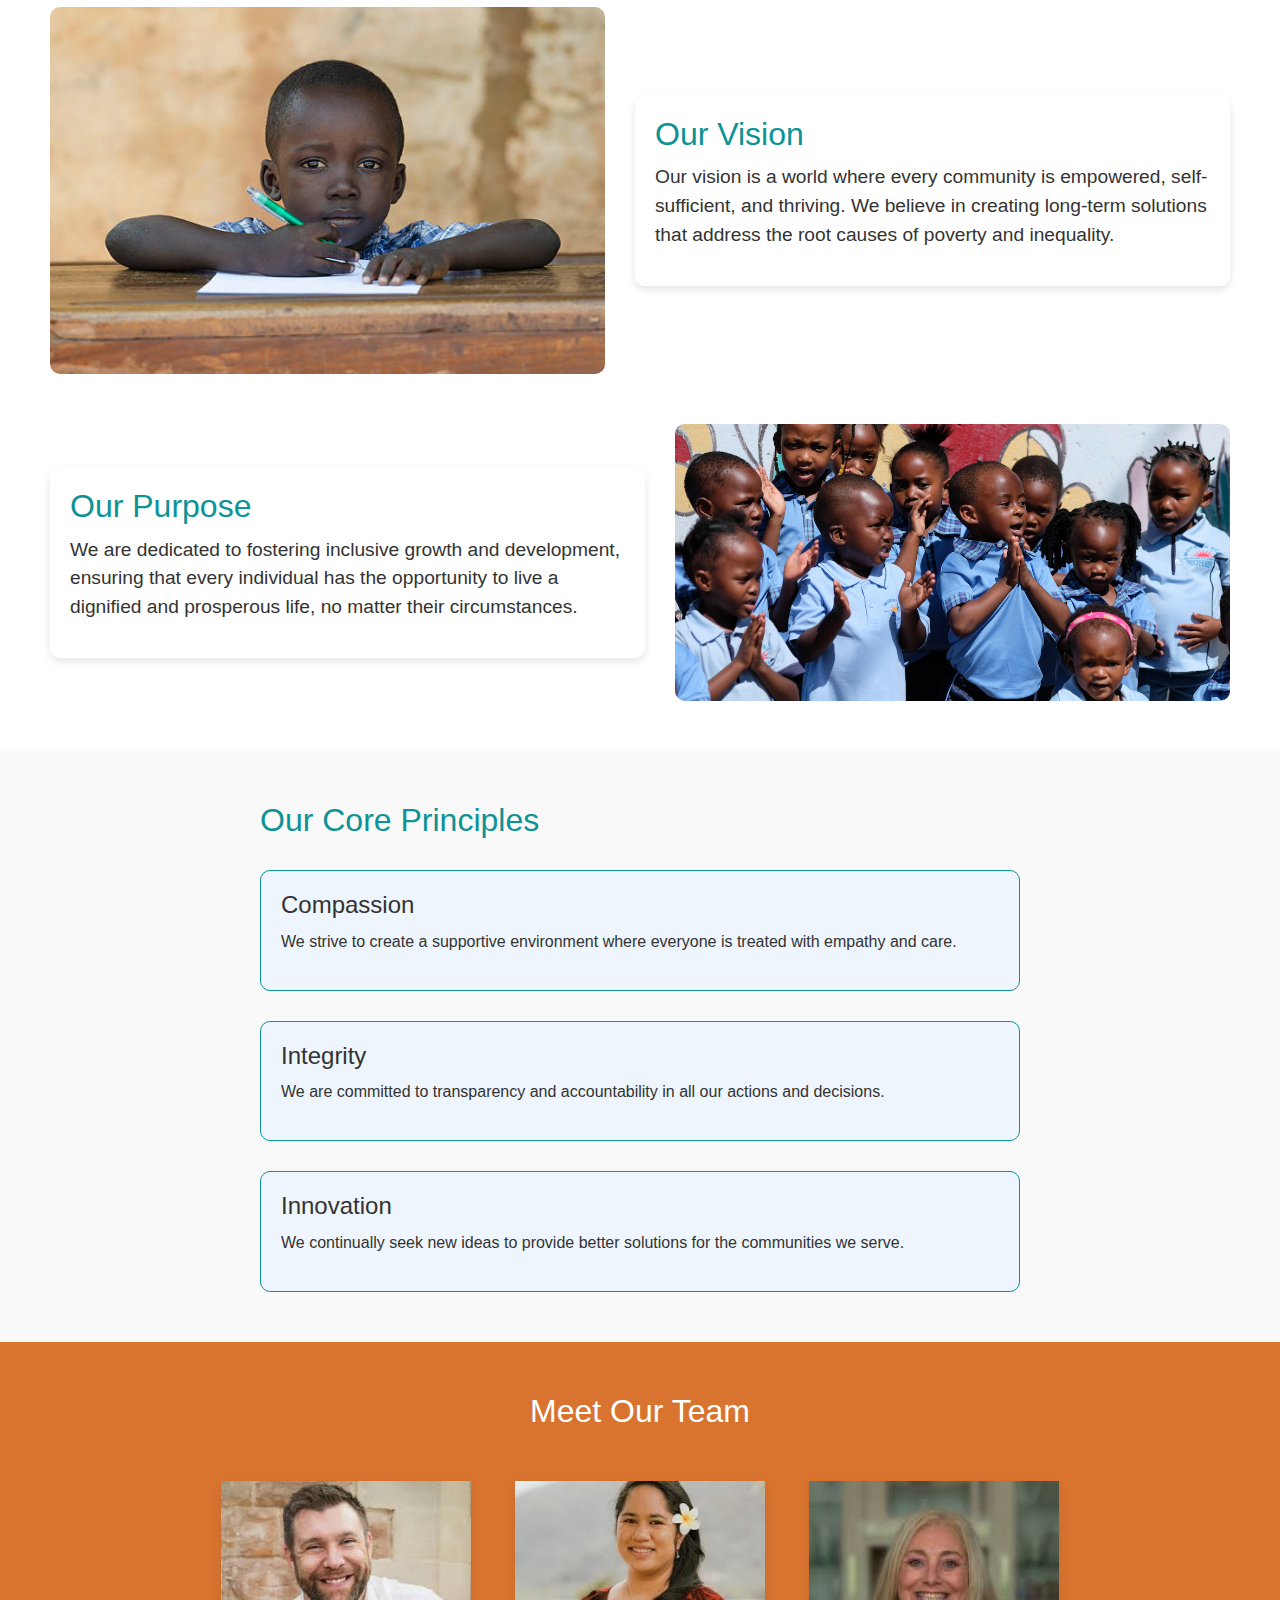
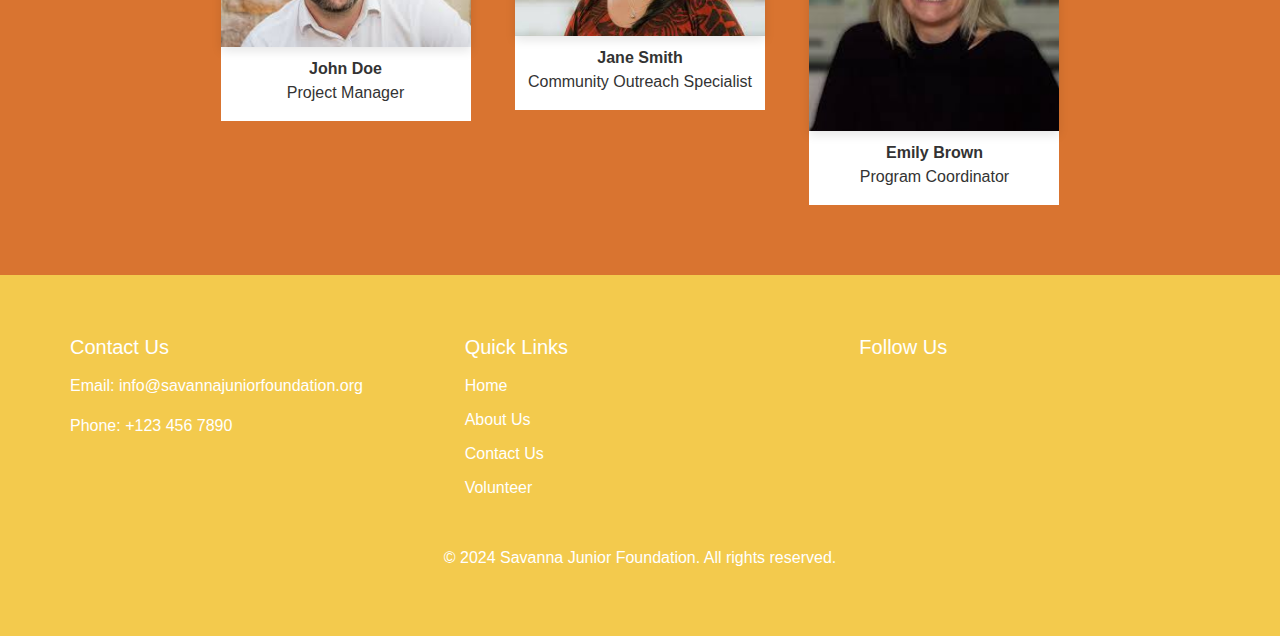
==== commit 1b62259c: "restructured and styled the pages" ====
--- a/AboutUs.html
+++ b/AboutUs.html
@@ -5,38 +5,61 @@
     <meta name="viewport" content="width=device-width, initial-scale=1.0">
     <title>Donate</title>
     <link href="https://cdn.jsdelivr.net/npm/bootstrap@5.3.3/dist/css/bootstrap.min.css" rel="stylesheet" integrity="sha384-QWTKZyjpPEjISv5WaRU9OFeRpok6YctnYmDr5pNlyT2bRjXh0JMhjY6hW+ALEwIH" crossorigin="anonymous">
-    <!-- Font Awesome -->
-<link rel="stylesheet" href="https://cdnjs.cloudflare.com/ajax/libs/font-awesome/6.0.0-beta3/css/all.min.css">
-
-    <link rel="stylesheet" href="./styles.css">
+    <link rel="stylesheet" href="./styles/about.css">
 </head>
 <body>
 
     <!-- NavBar -->
-<nav class="py-2 bg-body-tertiary border-bottom custom-navbar">
-    <div class="container d-flex flex-wrap">
-        <ul class="nav me-auto">
-            <li class="nav-item"><a href="/" class="nav-link link-body-emphasis px-2 active" aria-current="page">Home</a></li>
-            <li class="nav-item"><a href="/AboutUs.html" class="nav-link link-body-emphasis px-2">About</a></li>
-            <li class="nav-item"><a href="/EventCalender.html" class="nav-link link-body-emphasis px-2">Events</a></li>
-            <li class="nav-item"><a href="/Programs.html" class="nav-link link-body-emphasis px-2">Programs</a></li>
-            <li class="nav-item"><a href="/Resource.html" class="nav-link link-body-emphasis px-2">Resources</a></li>
-        </ul>
-        <ul class="nav">
-            <li class="nav-item"><a href="/Donation.html" class="nav-link link-body-emphasis px-2">Donate</a></li>
-            <li class="nav-item"><a href="/Volunteer.html" class="nav-link link-body-emphasis px-2">Become a Volunteer</a></li>
-        </ul>
-    </div>
-</nav>
-
-<header class="py-3 mb-4 border-bottom">
-    <div class="container d-flex flex-wrap justify-content-center">
-        <a href="/" class="d-flex align-items-center mb-3 mb-lg-0 me-lg-auto link-body-emphasis text-decoration-none">
-            <img src="./images/logo.png" width="200" alt="">
-            <div class="fs-1 header-title">Savanna Junior Foundation</div>
-        </a>
-    </div>
-</header>
+    <nav class="navbar navbar-expand-lg custom-navbar " style="background-color: #F2C94C;">
+      <div class="container-fluid">
+        <!-- Logo -->
+        <img src="./images/logo.png" class="img-fluid custom-logo" alt="Savanna Junior Foundation Logo" />
+        
+        <!-- Brand Name -->
+        <a class="navbar-brand" href="#" style="color: white;">Savanna Junior Foundation</a>
+    
+        <!-- Toggler button for mobile view -->
+        <button
+          class="navbar-toggler"
+          type="button"
+          data-bs-toggle="collapse"
+          data-bs-target="#navbarNav"
+          aria-controls="navbarNav"
+          aria-expanded="false"
+          aria-label="Toggle navigation"
+        >
+          <span class="navbar-toggler-icon"></span>
+        </button>
+    
+        <!-- Navbar Links -->
+        <div class="collapse navbar-collapse" id="navbarNav">
+          <ul class="navbar-nav ms-auto">
+            <li class="nav-item">
+              <a class="nav-link" aria-current="page" href="/index.html" style="color: white;">Home</a>
+            </li>
+            <!-- <li class="nav-item">
+              <a class="nav-link" href="AboutUs.html" style="color: white;">About Us</a>
+            </li> -->
+            <li class="nav-item">
+              <a class="nav-link" href="Programs.html" style="color: white;">Programs</a>
+            </li>
+            <li class="nav-item">
+              <a class="nav-link" href="Resource.html" style="color: white;">Resources</a>
+            </li>
+            <li class="nav-item">
+              <a class="nav-link" href="Volunteer.html" style="color: white;">Become a Volunteer</a>
+            </li>
+            <li class="nav-item">
+              <a class="nav-link" href="EventCalender.html" style="color: white;">Events</a>
+            </li>
+            <li class="nav-item">
+              <a class="nav-link" href="Donation.html" style="color: white;">Donate</a>
+            </li>
+          </ul>
+        </div>
+      </div>
+    </nav>
+<!--  -->
 
 <section class="about-us-section">
     <div class="about-us-container">
@@ -45,7 +68,17 @@
       </div>
       <div class="about-us-content">
         <h2>About Us</h2>
-        <p>We are committed to driving positive change by empowering communities through impactful initiatives. Our mission focuses on creating sustainable solutions that benefit both individuals and society.</p>
+        <p>The Savanna Junior Foundation is a dedicated nonprofit organization committed to fostering a brighter future for underprivileged children across Africa. 
+          Established with the vision of empowering youth through education, health, and community development, the Foundation believes that every child deserves access to essential resources that can unlock their potential. 
+          Our mission is to create innovative, community-driven initiatives that provide African children with the skills and support necessary to thrive in an ever-changing world. 
+          We focus on several key areas, including educational programs that promote literacy and critical thinking, healthcare initiatives that address malnutrition and disease prevention, and vocational training that equips children with practical skills for future employment. 
+          Our team collaborates with local communities, governments, and other organizations to ensure our programs are culturally relevant and sustainable. 
+          At Savanna Junior Foundation, we understand that empowering youth means not only addressing immediate needs but also fostering long-term development. 
+          We are driven by the belief that with the right support, children can overcome the challenges they face and emerge as leaders in their communities. 
+          By engaging volunteers and encouraging community involvement, we aim to build a network of support that transcends borders and creates lasting change. 
+          Join us in our journey to uplift and empower every child, creating a future where dreams are attainable, and every child has the opportunity to succeed.
+
+        </p>
       </div>
     </div>
   </section>
@@ -115,17 +148,17 @@
     <h2>Meet Our Team</h2>
   
     <div class="team-member">
-      <img src="./images/memeber1.png" alt="Team Member 1">
+      <img src="./images/team1.png" alt="Team Member 1">
       <p><strong>John Doe</strong><br>Project Manager</p>
     </div>
   
     <div class="team-member">
-      <img src="./images/member2.jpg" alt="Team Member 2">
+      <img src="./images/team2.png" alt="Team Member 2">
       <p><strong>Jane Smith</strong><br>Community Outreach Specialist</p>
     </div>
   
     <div class="team-member">
-      <img src="./images/member3.jpg" alt="Team Member 3">
+      <img src="./images/team4.png" alt="Team Member 3">
       <p><strong>Emily Brown</strong><br>Program Coordinator</p>
     </div>
   </section>
--- a/styles/about.css
+++ b/styles/about.css
@@ -0,0 +1,432 @@
+/* nav bar */
+.custom-navbar {
+    padding: 10px 20px;
+    max-width: 1800px; 
+    margin: auto; 
+    margin-top: 0px;
+  }
+  
+  .custom-logo {
+    max-width: 200px; 
+    width: 100%; 
+    height: auto; 
+    border-radius: 10px; 
+    margin: 10px; 
+  }
+  
+  .navbar-brand {
+    font-size: 50px; 
+    font-weight: bold; 
+  
+  }
+  .navbar-brand {
+    font-size: 40px; 
+    font-weight: bold; 
+  }
+  
+  /* Media Queries for Responsiveness */
+  @media (max-width: 1200px) {
+    .navbar-brand {
+        font-size: 90px;
+    }
+  }
+  
+  @media (max-width: 768px) {
+    .navbar-brand {
+        font-size: 60px; 
+    }
+  }
+  
+  
+  .nav-link {
+    font-size: 17px; 
+    padding: 10px 15px; 
+  }
+  
+  .nav-link:hover {
+    text-decoration: underline; 
+  }
+  
+  
+  .nav-link.active {
+    font-weight: bold; 
+    text-decoration: underline; 
+  }
+  
+  /* Media Queries for Responsiveness */
+  @media (max-width: 1200px) {
+    .custom-navbar {
+        padding: 10px; 
+    }
+  
+    .navbar-brand {
+        font-size: 1.5rem; 
+    }
+  
+    .nav-link {
+        font-size: 1.1rem; 
+    }
+  }
+  
+  @media (max-width: 992px) {
+    .custom-logo {
+        max-width: 120px;
+    }
+  
+    .nav-link {
+        padding: 8px 10px; 
+    }
+  }
+  
+  @media (max-width: 768px) {
+    .navbar-brand {
+        font-size: 1.25rem; 
+    }
+  
+    .nav-link {
+        font-size: 1rem; 
+    }
+  
+    .nav-link {
+        padding: 6px 8px; 
+    }
+  
+   
+    .custom-navbar {
+        padding: 5px; 
+    }
+  }
+  
+  /*  */
+  /* about content */
+  body {
+    font-family: 'Arial', sans-serif; /* Use a clean font */
+    color: #333; /* General text color */
+    background-color: #f9f9f9; /* Light background for the entire body */
+  }
+  
+  /* About Us Section */
+  .about-us-section {
+    background-color: #0C9396; /* Light blue background */
+  }
+  
+  .about-us-container {
+    display: flex;
+    align-items: center;
+    position: relative;
+    padding: 50px;
+  }
+  
+  .about-us-image {
+    flex: 1;
+    position: relative;
+    
+  }
+  
+  .about-us-image img {
+    width: 100%;
+    height: 100%; /* Adjusted height for better aspect ratio */
+    object-fit: cover;
+    border-radius: 10px; /* Rounded corners */
+  }
+  
+  .about-us-content {
+    flex: 1;
+    background-color: rgba(255, 255, 255, 0.9); /* Slightly more opaque background */
+    padding: 20px;
+    position: relative;
+    top: -30px; /* Reduced overlap */
+    margin-left: -250px; /* Adjusted for better visual balance */
+    z-index: 1;
+    box-shadow: 0 4px 12px rgba(0, 0, 0, 0.1);
+    border-radius: 10px;
+  }
+  
+  .about-us-content h2 {
+    font-size: 2.5rem; /* Increased heading size */
+    color: #0C9396; /* Primary color */
+    margin-bottom: 10px;
+  }
+  
+  .about-us-content p {
+    font-size: 1.2rem;
+    line-height: 1.6; /* Improved line spacing */
+  }
+  
+  /* Responsive Design for About Us */
+  @media (max-width: 768px) {
+    .about-us-container {
+        flex-direction: column;
+        padding: 20px;
+    }
+  
+    .about-us-content {
+        top: 0;
+        margin-left: 0;
+        margin-top: -20px;
+    }
+  
+    .about-us-image img {
+        height: 300px;
+    }
+  }
+  
+  @media (max-width: 480px) {
+    .about-us-content h2 {
+        font-size: 1.8rem; /* Adjusted heading for small screens */
+    }
+  
+    .about-us-content p {
+        font-size: 1rem;
+    }
+  }
+  
+  /* Mission, Vision, and Purpose Section */
+  .mission-vision-purpose {
+    display: flex;
+    flex-direction: column;
+    gap: 50px;
+    object-fit: cover;
+    padding: 50px;
+    background-color: #fff; /* White background */
+  }
+  
+  .section {
+    display: flex;
+    align-items: center;
+    gap: 30px;
+    justify-content: space-between;
+  }
+  
+  .section .text {
+    flex: 1;
+    padding: 20px;
+    background-color: rgba(255, 255, 255, 0.9);
+    border-radius: 10px;
+    box-shadow: 0 4px 8px rgba(0, 0, 0, 0.1);
+  }
+  
+  .section .text h2 {
+    font-size: 2rem;
+    color: #0C9396; /* Primary color */
+    margin-bottom: 10px;
+  }
+  
+  .section .text p {
+    font-size: 1.2rem;
+    line-height: 1.5; /* Improved readability */
+  }
+  
+  .section .image {
+    flex: 1;
+  }
+  
+  .section .image img {
+    width: 100%;
+    height: auto;
+    object-fit: cover;
+    border-radius: 10px;
+  }
+  
+  /* Responsive Design for Mission, Vision, and Purpose */
+  @media (max-width: 768px) {
+    .section {
+        flex-direction: column;
+        text-align: center;
+    }
+  
+    .section .image, .section .text {
+        order: unset;
+    }
+  
+    .section .image img {
+        height: 300px;
+    }
+  }
+  
+  @media (max-width: 480px) {
+    .section .text h2 {
+        font-size: 1.5rem;
+    }
+  
+    .section .text p {
+        font-size: 1rem;
+    }
+  }
+  
+  /* Principles Section */
+  .principles {
+    text-align: left;
+    margin: 50px auto;
+    padding: 0 20px;
+    max-width: 800px;
+  }
+  
+  .principles h2 {
+    font-size: 2rem;
+    margin-bottom: 30px;
+    color:#0C9396/* Primary color */
+  }
+  
+  .principle {
+    margin-bottom: 30px; /* Space between principles */
+    padding: 20px;
+    border: 1px solid #0C9396; /* Add border to principles */
+    border-radius: 10px; /* Rounded corners */
+    background-color: rgba(230, 242, 255, 0.5); /* Light background for better visibility */
+  }
+  
+  .principle h3 {
+    font-size: 1.5rem;
+    margin-bottom: 10px;
+  }
+  
+  .principle p {
+    font-size: 1rem;
+  }
+  
+  /* Responsive Design for Principles */
+  @media (max-width: 768px) {
+    .principles h2 {
+        font-size: 1.8rem;
+    }
+  
+    .principle h3 {
+        font-size: 1.3rem;
+    }
+  
+    .principle p {
+        font-size: 0.95rem;
+    }
+  }
+  
+  /* Meet Our Team Section */
+  .my-team {
+    text-align: center;
+    padding: 50px 20px;
+    background-color: #D97430
+  }
+  
+  .my-team h2 {
+    font-size: 2rem;
+    margin-bottom: 30px;
+    color: white /* Primary color */
+  }
+  
+  .team-member {
+    display: inline-block;
+    width: 250px;
+    margin: 20px;
+    vertical-align: top;
+    text-align: center;
+    background-color: white;
+  }
+  
+  .team-member img {
+    width: 100%;
+    height: auto;
+    /* border-radius: 50%; */
+    box-shadow: 0 4px 10px rgba(0, 0, 0, 0.1);
+  }
+  
+  .team-member p {
+    margin-top: 10px;
+    font-size: 1rem;
+  }
+  
+  /* Responsive Design for Meet Our Team */
+  @media (max-width: 768px) {
+    .team-member {
+        width: 45%;
+    }
+  }
+  
+  @media (max-width: 480px) {
+    .team-member {
+        width: 90%;
+        margin: 10px auto;
+    }
+  }
+  
+  /*  */
+
+  /* footer */
+  footer {
+    background-color: #F3CA4D;
+    color: white;
+    padding: 50px 0;
+  }
+  
+  /* Container */
+  footer .container {
+    max-width: 1200px;
+    margin: 0 auto;
+    padding: 0 20px;
+  }
+  
+  /* Footer columns */
+  footer .row {
+    display: flex;
+    flex-wrap: wrap;
+    justify-content: space-between;
+  }
+  
+  footer .col {
+    flex: 1;
+    margin: 10px;
+  }
+  
+  footer h5 {
+    margin-bottom: 15px;
+  }
+  
+  /* Links */
+  footer a {
+    color: white;
+    text-decoration: none;
+  }
+  
+  footer ul {
+    list-style-type: none;
+    padding: 0;
+  }
+  
+  footer ul li {
+    margin-bottom: 10px;
+  }
+  
+  /* Social icons */
+  .social-links {
+    display: flex;
+    justify-content: center;
+    padding: 0;
+  }
+  
+  .social-links li {
+    margin: 0 10px;
+  }
+  
+  .social-links a {
+    font-size: 24px;
+    color: white;
+  }
+  
+  /* Footer bottom */
+  .footer-bottom {
+    text-align: center;
+    margin-top: 20px;
+  }
+  
+  /* Responsive Design */
+  @media (max-width: 768px) {
+    footer .row {
+        flex-direction: column;
+        text-align: center;
+    }
+  
+    footer .col {
+        margin-bottom: 20px;
+    }
+  } 
+  /*  */
+    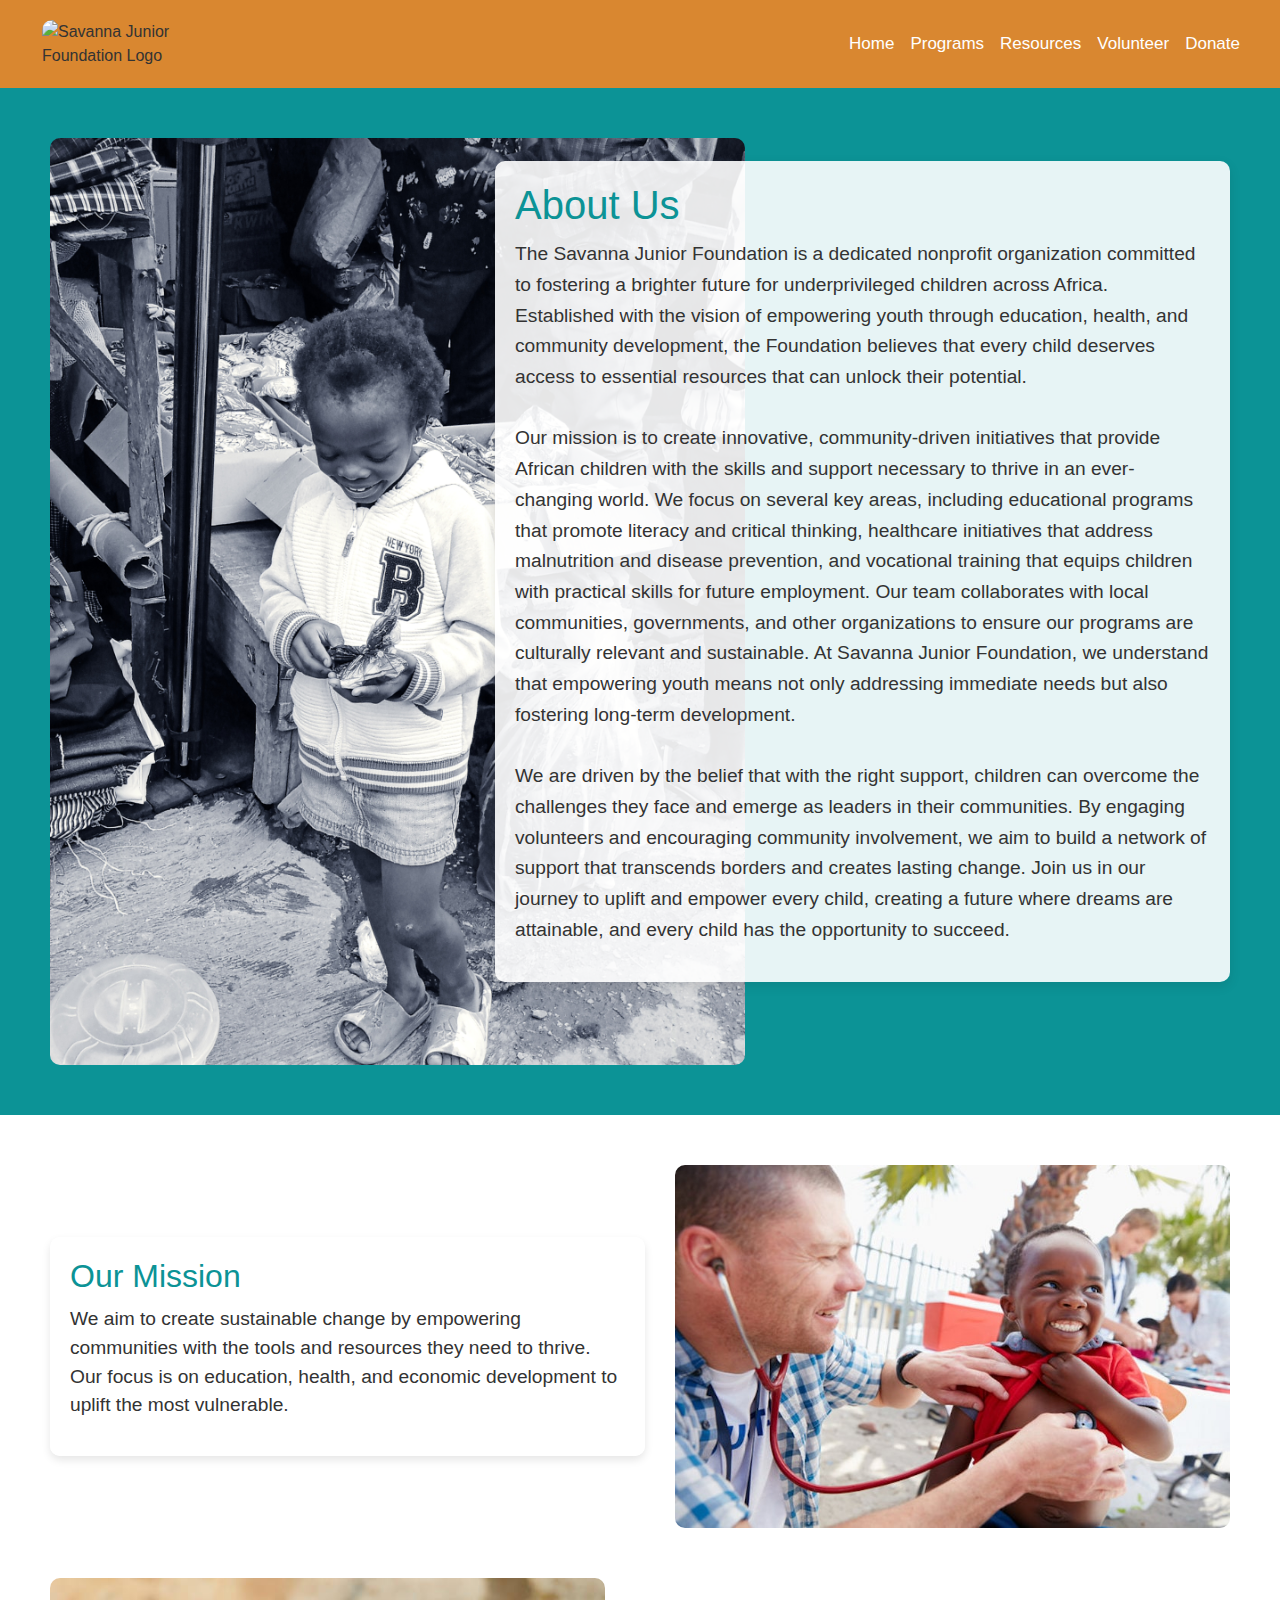
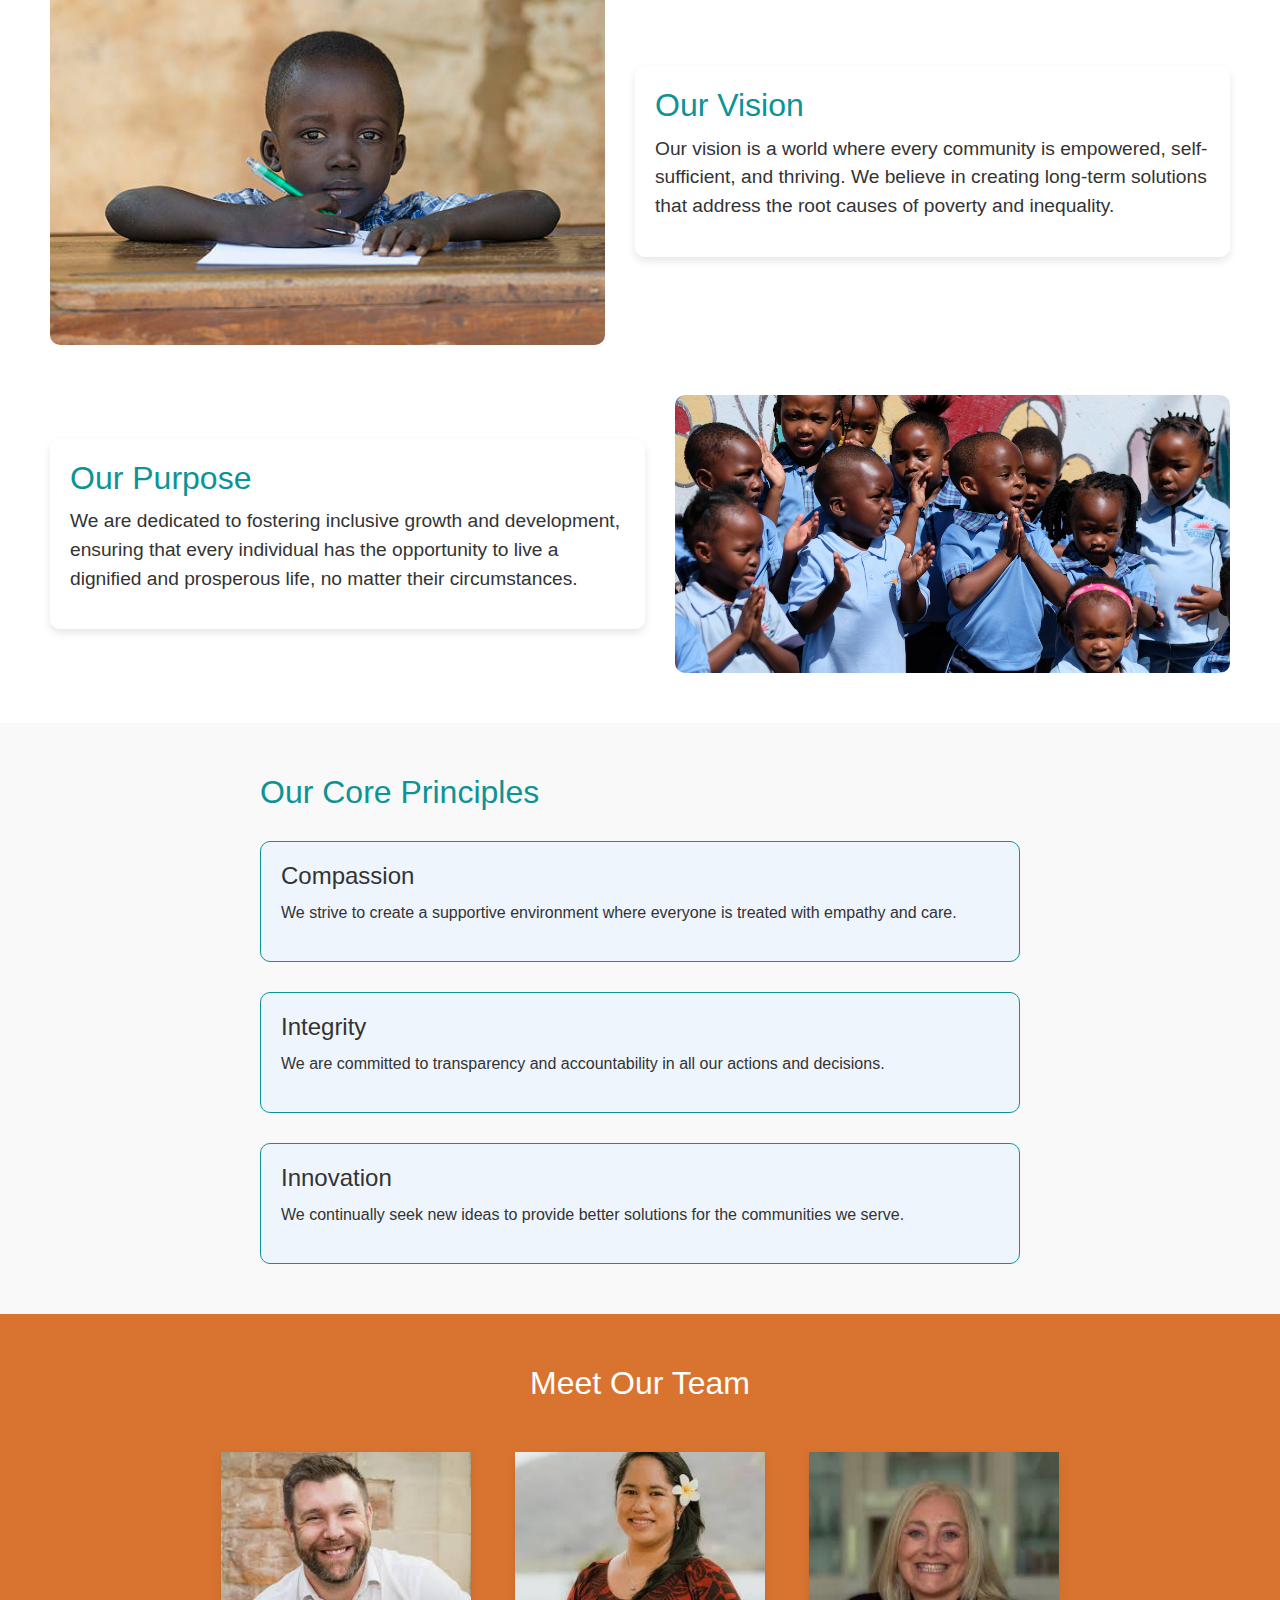
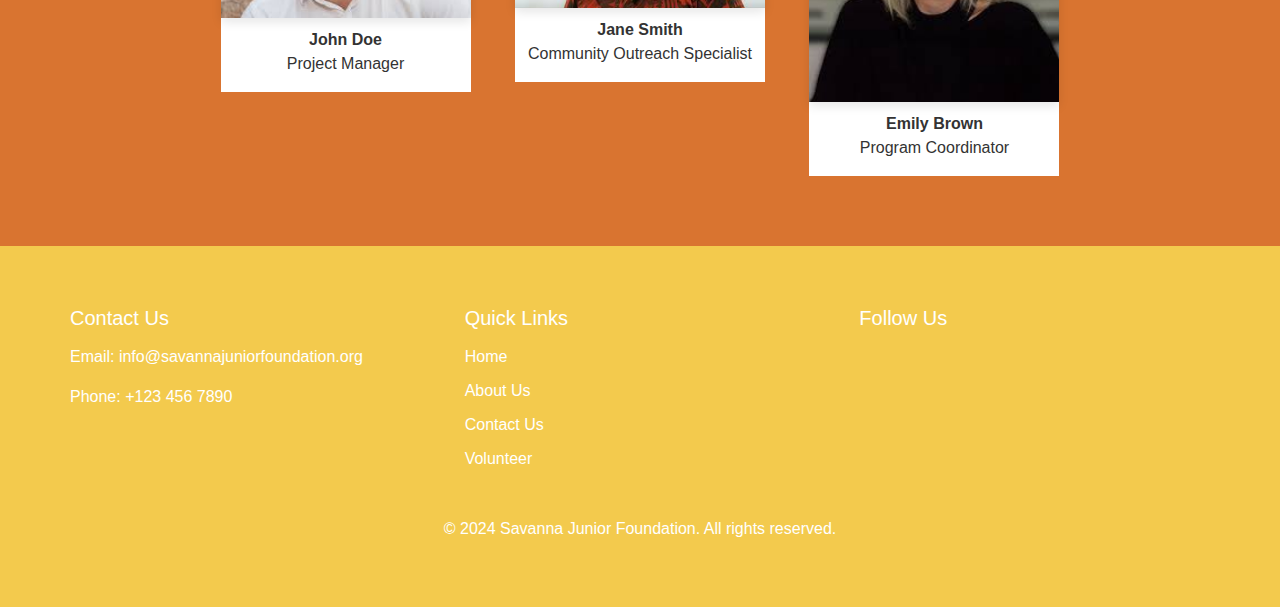
==== commit 11feac0e: "about update" ====
--- a/AboutUs.html
+++ b/AboutUs.html
@@ -3,62 +3,34 @@
 <head>
     <meta charset="UTF-8">
     <meta name="viewport" content="width=device-width, initial-scale=1.0">
-    <title>Donate</title>
+    <title>About Us</title>
     <link href="https://cdn.jsdelivr.net/npm/bootstrap@5.3.3/dist/css/bootstrap.min.css" rel="stylesheet" integrity="sha384-QWTKZyjpPEjISv5WaRU9OFeRpok6YctnYmDr5pNlyT2bRjXh0JMhjY6hW+ALEwIH" crossorigin="anonymous">
     <link rel="stylesheet" href="./styles/about.css">
 </head>
 <body>
 
     <!-- NavBar -->
-    <nav class="navbar navbar-expand-lg custom-navbar " style="background-color: #F2C94C;">
+    <!-- NavBar -->
+  <div class="container-fluid p-0">
+    <nav class="navbar navbar-expand-lg custom-navbar" style="background-color: #d98730;">
       <div class="container-fluid">
-        <!-- Logo -->
-        <img src="./images/logo.png" class="img-fluid custom-logo" alt="Savanna Junior Foundation Logo" />
-        
-        <!-- Brand Name -->
-        <a class="navbar-brand" href="#" style="color: white;">Savanna Junior Foundation</a>
-    
-        <!-- Toggler button for mobile view -->
-        <button
-          class="navbar-toggler"
-          type="button"
-          data-bs-toggle="collapse"
-          data-bs-target="#navbarNav"
-          aria-controls="navbarNav"
-          aria-expanded="false"
-          aria-label="Toggle navigation"
-        >
+        <img src="./images/logo11.png" class="img-fluid custom-logo" alt="Savanna Junior Foundation Logo" />
+        <button class="navbar-toggler" type="button" data-bs-toggle="collapse" data-bs-target="#navbarNav"
+          aria-controls="navbarNav" aria-expanded="false" aria-label="Toggle navigation">
           <span class="navbar-toggler-icon"></span>
         </button>
-    
-        <!-- Navbar Links -->
         <div class="collapse navbar-collapse" id="navbarNav">
           <ul class="navbar-nav ms-auto">
-            <li class="nav-item">
-              <a class="nav-link" aria-current="page" href="/index.html" style="color: white;">Home</a>
-            </li>
-            <!-- <li class="nav-item">
-              <a class="nav-link" href="AboutUs.html" style="color: white;">About Us</a>
-            </li> -->
-            <li class="nav-item">
-              <a class="nav-link" href="Programs.html" style="color: white;">Programs</a>
-            </li>
-            <li class="nav-item">
-              <a class="nav-link" href="Resource.html" style="color: white;">Resources</a>
-            </li>
-            <li class="nav-item">
-              <a class="nav-link" href="Volunteer.html" style="color: white;">Become a Volunteer</a>
-            </li>
-            <li class="nav-item">
-              <a class="nav-link" href="EventCalender.html" style="color: white;">Events</a>
-            </li>
-            <li class="nav-item">
-              <a class="nav-link" href="Donation.html" style="color: white;">Donate</a>
-            </li>
+            <li class="nav-item"><a class="nav-link" href="index.html" style="color: white;">Home</a></li>
+            <li class="nav-item"><a class="nav-link" href="Programs.html" style="color: white;">Programs</a></li>
+            <li class="nav-item"><a class="nav-link" href="Resource.html" style="color: white;">Resources</a></li>
+            <li class="nav-item"><a class="nav-link" href="Volunteer.html" style="color: white;">Volunteer</a></li>
+            <li class="nav-item"><a class="nav-link" href="Donation.html" style="color: white;">Donate</a></li>
           </ul>
         </div>
       </div>
     </nav>
+  </div>
 <!--  -->
 
 <section class="about-us-section">
@@ -70,11 +42,11 @@
         <h2>About Us</h2>
         <p>The Savanna Junior Foundation is a dedicated nonprofit organization committed to fostering a brighter future for underprivileged children across Africa. 
           Established with the vision of empowering youth through education, health, and community development, the Foundation believes that every child deserves access to essential resources that can unlock their potential. 
-          Our mission is to create innovative, community-driven initiatives that provide African children with the skills and support necessary to thrive in an ever-changing world. 
+          <br> <br> Our mission is to create innovative, community-driven initiatives that provide African children with the skills and support necessary to thrive in an ever-changing world. 
           We focus on several key areas, including educational programs that promote literacy and critical thinking, healthcare initiatives that address malnutrition and disease prevention, and vocational training that equips children with practical skills for future employment. 
           Our team collaborates with local communities, governments, and other organizations to ensure our programs are culturally relevant and sustainable. 
           At Savanna Junior Foundation, we understand that empowering youth means not only addressing immediate needs but also fostering long-term development. 
-          We are driven by the belief that with the right support, children can overcome the challenges they face and emerge as leaders in their communities. 
+          <br> <br> We are driven by the belief that with the right support, children can overcome the challenges they face and emerge as leaders in their communities. 
           By engaging volunteers and encouraging community involvement, we aim to build a network of support that transcends borders and creates lasting change. 
           Join us in our journey to uplift and empower every child, creating a future where dreams are attainable, and every child has the opportunity to succeed.
 
